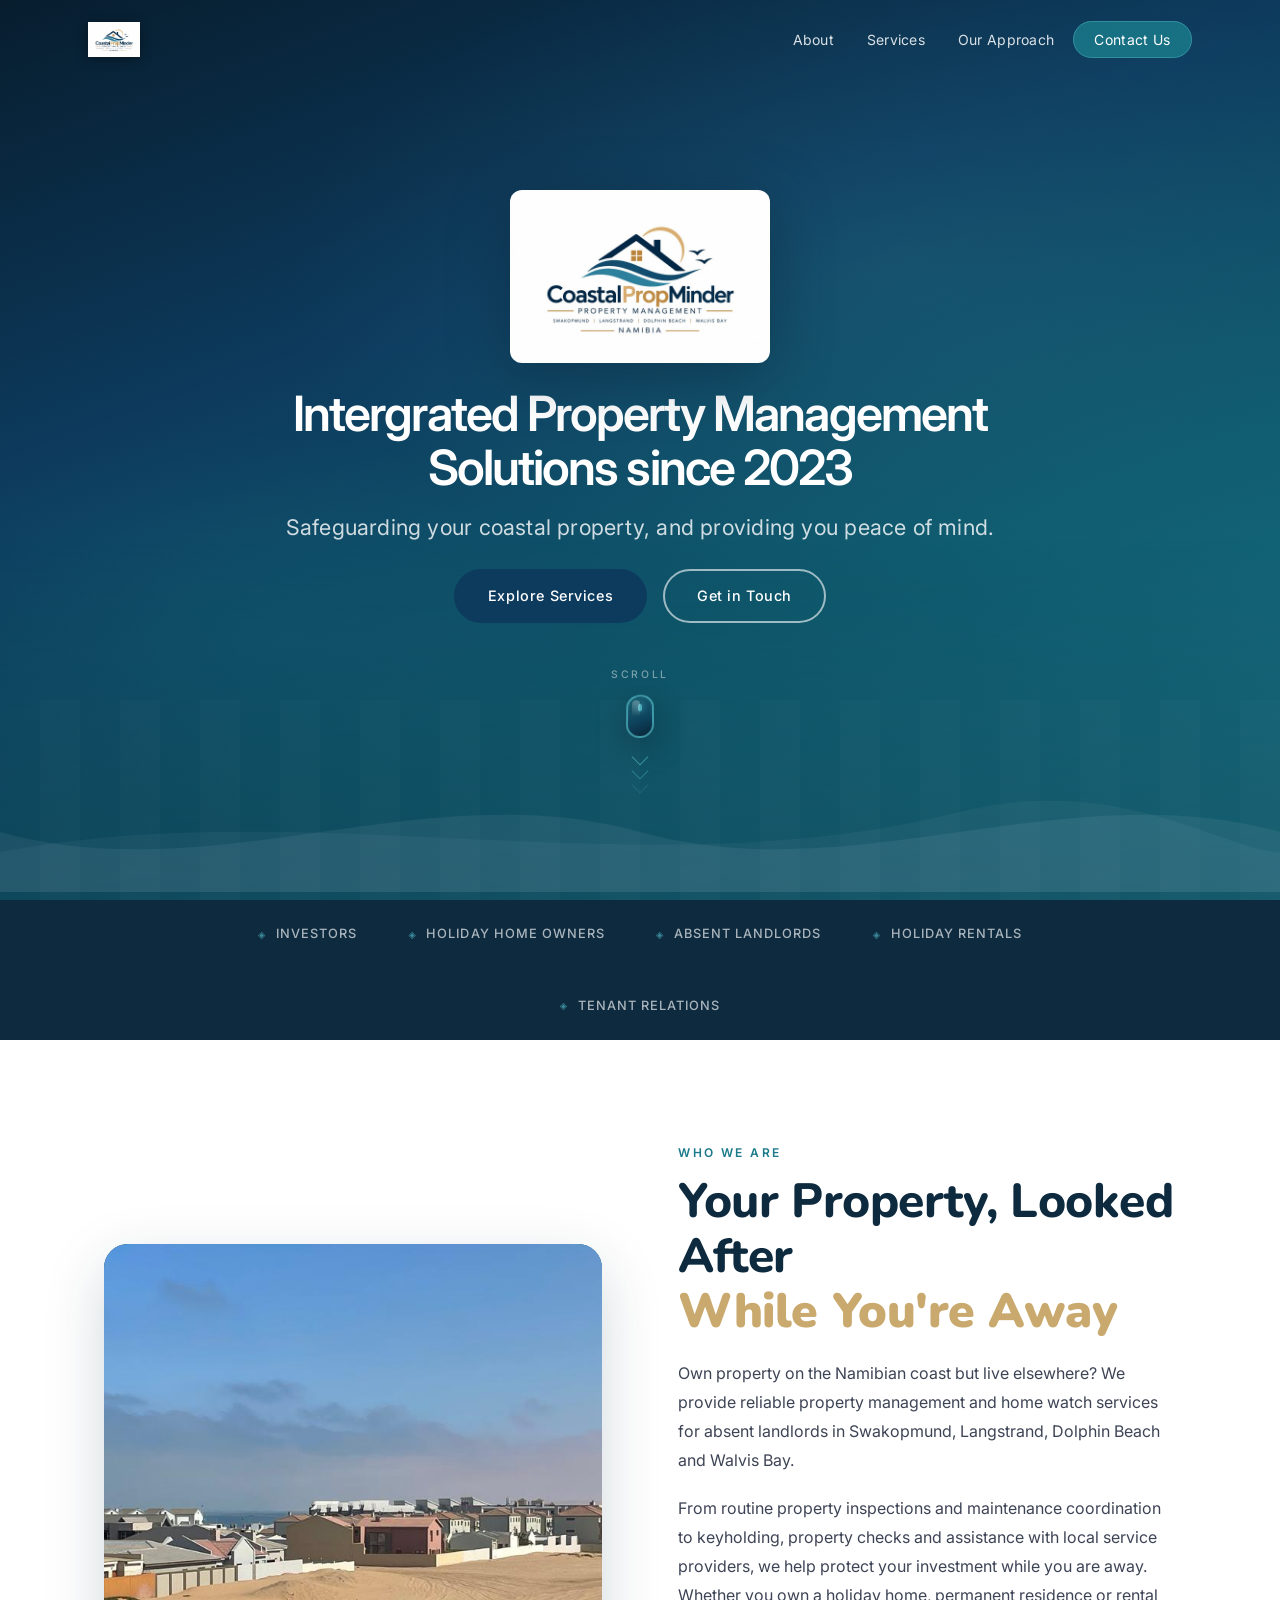
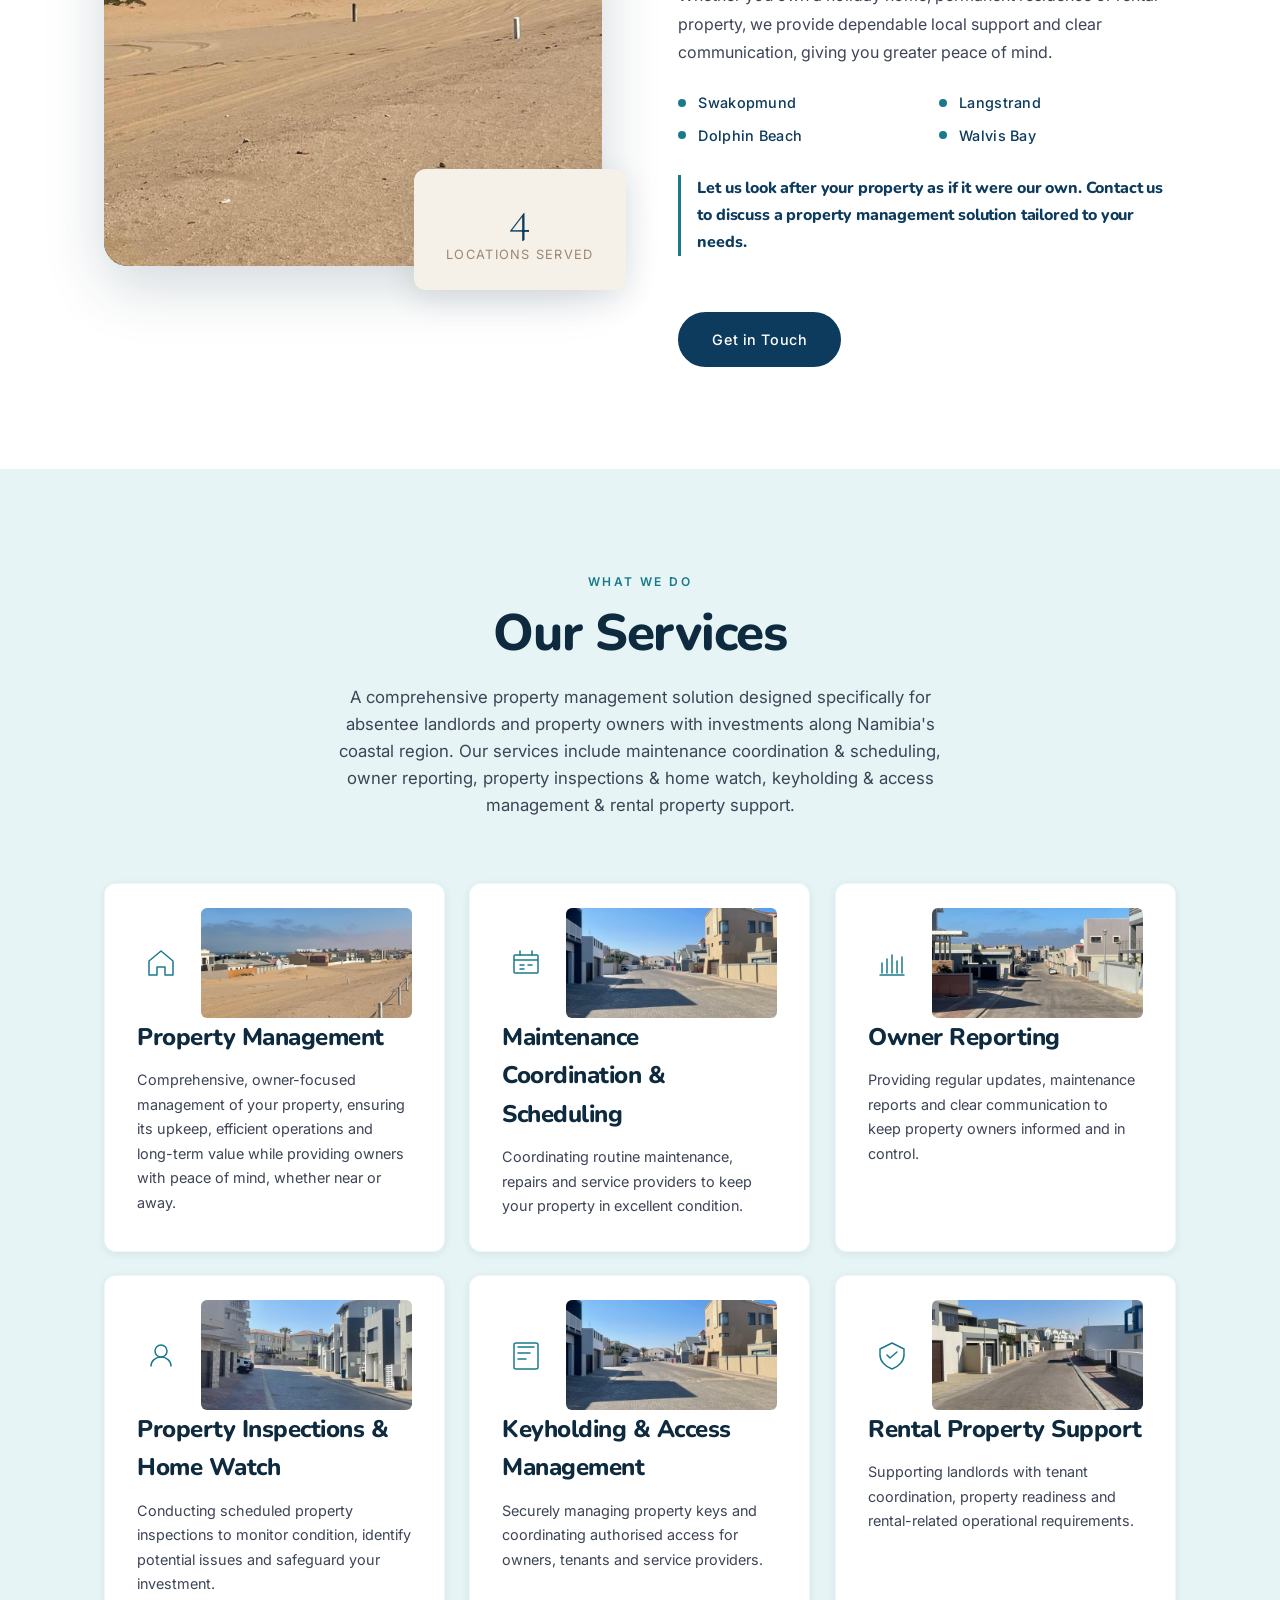
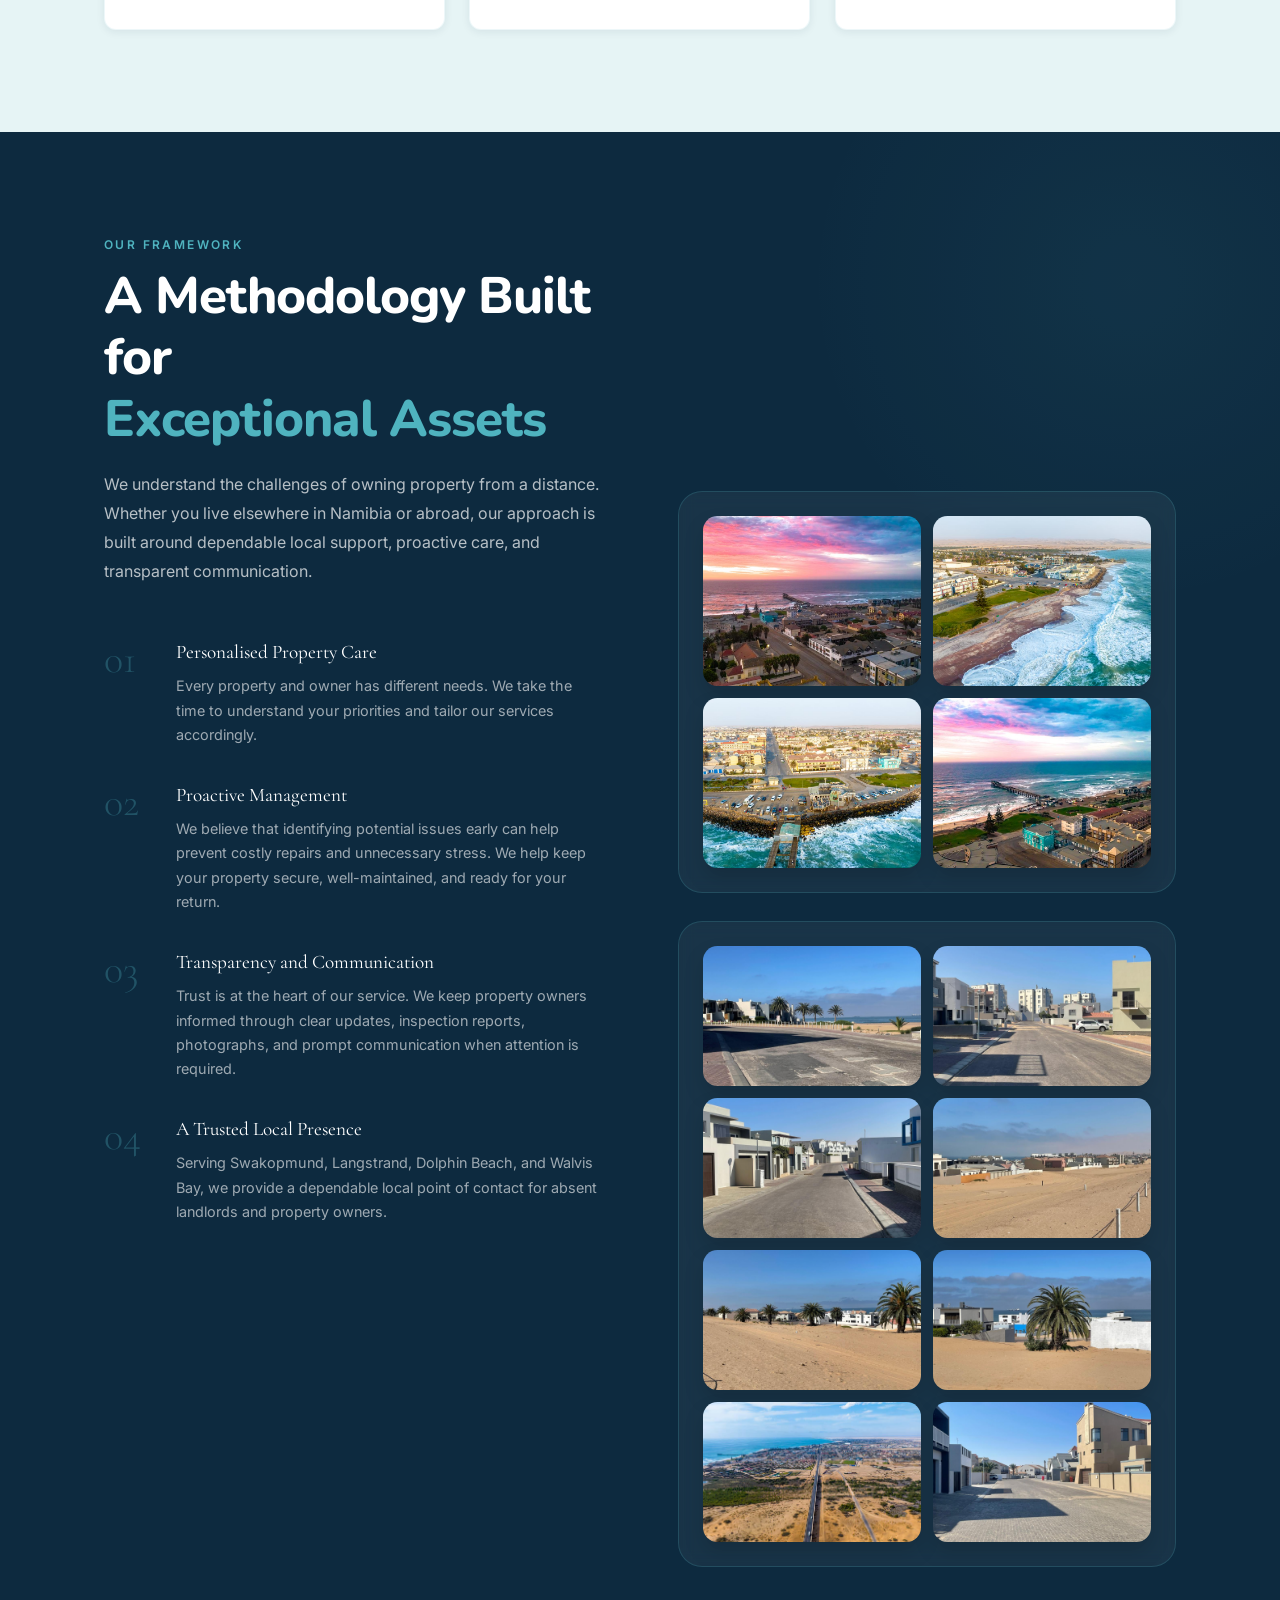
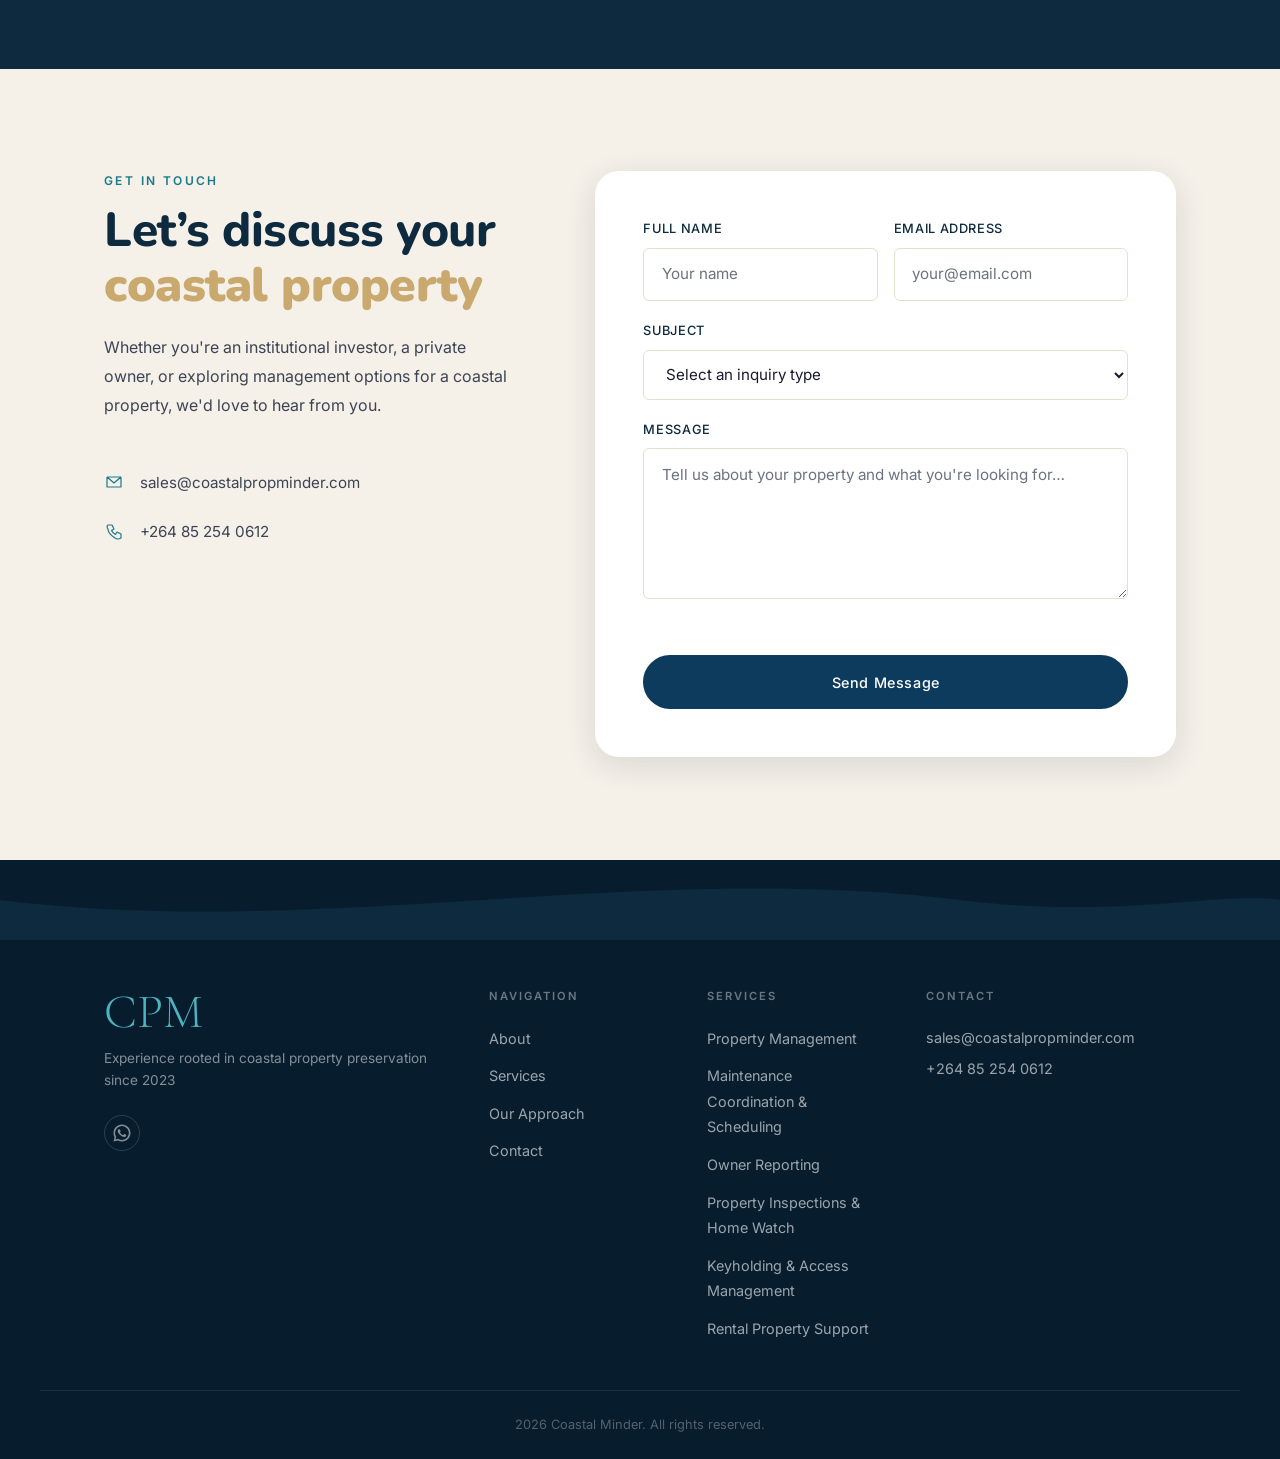
==== index coastal-minder.html @ 97ab702e "Refine homepage branding and layout Co-authored-by: Copilot <223556219+Copilot@users.noreply.github." ====
<!doctype html>
<html lang="en">
  <head>
    <meta charset="UTF-8" />
    <meta name="viewport" content="width=device-width, initial-scale=1.0" />
    <meta
      name="description"
      content="Integrated Property Solutions — Expertise Rooted in Asset Preservation. Professional property management and coastal estate services for Swakopmund, Langstrand, Dolphin Beach and Walvis Bay."
    />
    <title>Coastal Minder | Integrated Property Solutions</title>
    <link
      rel="icon"
      href="assets/coastalpropminder-logo.jpeg"
      type="image/jpeg"
    />
    <link rel="preconnect" href="https://fonts.googleapis.com" />
    <link rel="preconnect" href="https://fonts.gstatic.com" crossorigin />
    <link
      href="https://fonts.googleapis.com/css2?family=Cormorant+Garamond:ital,wght@0,300;0,400;0,600;1,300;1,400&family=Inter:wght@300;400;500;600&family=Nunito:wght@700;800;900&display=swap"
      rel="stylesheet"
    />
    <link rel="stylesheet" href="style.css" />
  </head>
  <body>
    <a class="skip-link" href="#main">Skip to content</a>
    <div class="scroll-progress" id="scrollProgress" aria-hidden="true"></div>
    <div class="depth-fog" id="depthFog" aria-hidden="true"></div>

    <header class="site-header" id="top">
      <nav class="nav-container" aria-label="Primary">
        <a href="#top" class="nav-logo">
          <img
            src="assets/coastalpropminder-logo.jpeg"
            alt="Coastal Minder"
            width="52"
            height="52"
          />
        </a>

        <button
          class="nav-toggle"
          type="button"
          aria-label="Open navigation menu"
          aria-expanded="false"
          aria-controls="navLinks"
        >
          <span></span><span></span><span></span>
        </button>

        <ul class="nav-links" id="navLinks" role="list">
          <li><a href="#about">About</a></li>
          <li><a href="#services">Services</a></li>
          <li><a href="#approach">Our Approach</a></li>
          <li><a href="#contact" class="nav-cta">Contact Us</a></li>
        </ul>
      </nav>
    </header>

    <main id="main">
      <section class="hero" id="hero">
        <div
          class="hero-depth-layer hero-depth-layer--far"
          aria-hidden="true"
        ></div>
        <div
          class="hero-depth-layer hero-depth-layer--mid"
          aria-hidden="true"
        ></div>
        <div class="hero-overlay"></div>
        <div class="hero-waves">
          <svg
            viewBox="0 0 1440 120"
            preserveAspectRatio="none"
            xmlns="http://www.w3.org/2000/svg"
            aria-hidden="true"
          >
            <path
              d="M0,60 C240,120 480,0 720,60 C960,120 1200,0 1440,60 L1440,120 L0,120 Z"
              fill="rgba(255,255,255,0.06)"
            />
            <path
              d="M0,80 C360,20 720,120 1080,40 C1260,0 1380,80 1440,80 L1440,120 L0,120 Z"
              fill="rgba(255,255,255,0.04)"
            />
          </svg>
        </div>
        <div class="hero-content">
          <div class="hero-logo" aria-label="Coastal Minder logo">
            <img
              src="assets/coastalpropminder-logo.jpeg"
              alt="Coastal Minder"
              width="220"
              height="220"
            />
          </div>
          <h1 class="hero-title">
            Intergrated Property Management Solutions since 2023
          </h1>
          <p class="hero-tagline">
            Safeguarding your coastal property, and providing you peace of mind.
          </p>
          <div class="hero-actions">
            <a href="#services" class="btn btn-primary">Explore Services</a>
            <a href="#contact" class="btn btn-outline">Get in Touch</a>
          </div>
          <div class="hero-scroll-hint" id="scrollHint">
            <span class="scroll-label">Scroll</span>
            <div class="scroll-mouse">
              <div class="scroll-mouse__body">
                <div class="scroll-mouse__wheel"></div>
                <div class="scroll-mouse__shine"></div>
              </div>
              <div class="scroll-mouse__shadow"></div>
            </div>
            <div class="scroll-chevrons" aria-hidden="true">
              <span></span>
              <span></span>
              <span></span>
            </div>
          </div>
        </div>
      </section>

      <section class="trust-bar" aria-label="Client focus">
        <div class="container">
          <ul class="trust-list">
            <li>
              <span class="trust-icon" aria-hidden="true">◈</span>
              <span>Investors</span>
            </li>
            <li>
              <span class="trust-icon" aria-hidden="true">◈</span>
              <span>Holiday Home Owners</span>
            </li>
            <li>
              <span class="trust-icon" aria-hidden="true">◈</span>
              <span>Absent Landlords</span>
            </li>
            <li>
              <span class="trust-icon" aria-hidden="true">◈</span>
              <span>Holiday Rentals</span>
            </li>
            <li>
              <span class="trust-icon" aria-hidden="true">◈</span>
              <span>Tenant Relations</span>
            </li>
          </ul>
        </div>
      </section>

      <section class="about section" id="about">
        <div class="parallax-orb parallax-orb--1" aria-hidden="true"></div>
        <div class="parallax-orb parallax-orb--2" aria-hidden="true"></div>
        <div class="container about-grid">
          <div class="about-visual">
            <div class="visual-card visual-card--main">
              <div class="visual-placeholder">
                <img
                  src="street%20view%20image.jpeg"
                  alt="Street view of a coastal property in Namibia"
                  class="about-logo-display"
                />
              </div>
            </div>
            <div class="visual-card visual-card--accent">
              <p class="stat-number">4</p>
              <p class="stat-label">Locations Served</p>
            </div>
          </div>
          <div class="about-text">
            <p class="section-eyebrow">Who We Are</p>
            <h2 class="section-title about-heading">
              <span class="about-heading__main"
                >Your Property, Looked After</span
              ><br />
              <span class="about-heading__accent">While You're Away</span>
            </h2>
            <p class="body-text">
              Own property on the Namibian coast but live elsewhere? We provide
              reliable property management and home watch services for absent
              landlords in Swakopmund, Langstrand, Dolphin Beach and Walvis Bay.
            </p>
            <p class="body-text">
              From routine property inspections and maintenance coordination to
              keyholding, property checks and assistance with local service
              providers, we help protect your investment while you are away.
              Whether you own a holiday home, permanent residence or rental
              property, we provide dependable local support and clear
              communication, giving you greater peace of mind.
            </p>
            <ul class="about-pillars">
              <li>
                <span class="pillar-dot" aria-hidden="true"></span>Swakopmund
              </li>
              <li>
                <span class="pillar-dot" aria-hidden="true"></span>Langstrand
              </li>
              <li>
                <span class="pillar-dot" aria-hidden="true"></span>Dolphin Beach
              </li>
              <li>
                <span class="pillar-dot" aria-hidden="true"></span>Walvis Bay
              </li>
            </ul>
            <p class="about-closing">
              Let us look after your property as if it were our own. Contact us
              to discuss a property management solution tailored to your needs.
            </p>
            <a href="#contact" class="btn btn-primary about-cta"
              >Get in Touch</a
            >
          </div>
        </div>
      </section>

      <section class="services section" id="services">
        <div class="parallax-orb parallax-orb--1" aria-hidden="true"></div>
        <div class="container">
          <div class="section-header">
            <p class="section-eyebrow">What We Do</p>
            <h2 class="section-title">Our Services</h2>
            <p class="section-intro">
              A comprehensive property management solution designed specifically
              for absentee landlords and property owners with investments along
              Namibia's coastal region. Our services include maintenance
              coordination &amp; scheduling, owner reporting, property
              inspections &amp; home watch, keyholding &amp; access management
              &amp; rental property support.
            </p>
          </div>
          <div class="services-grid">
            <article class="service-card service-card--has-image">
              <div class="service-card__visual-row">
                <div class="service-icon" aria-hidden="true">
                  <svg width="32" height="32" viewBox="0 0 32 32" fill="none">
                    <path
                      d="M4 28V14L16 4L28 14V28H20V20H12V28H4Z"
                      stroke="currentColor"
                      stroke-width="1.5"
                      stroke-linejoin="round"
                    />
                  </svg>
                </div>
                <img
                  src="street%20view%20image.jpeg"
                  alt="Street view of coastal homes"
                />
              </div>
              <h3>Property Management</h3>
              <p>
                Comprehensive, owner-focused management of your property,
                ensuring its upkeep, efficient operations and long-term value
                while providing owners with peace of mind, whether near or away.
              </p>
            </article>

            <article class="service-card service-card--has-image">
              <div class="service-card__visual-row">
                <div class="service-icon" aria-hidden="true">
                  <svg width="32" height="32" viewBox="0 0 32 32" fill="none">
                    <rect
                      x="4"
                      y="8"
                      width="24"
                      height="18"
                      rx="1"
                      stroke="currentColor"
                      stroke-width="1.5"
                    />
                    <path
                      d="M4 13H28"
                      stroke="currentColor"
                      stroke-width="1.5"
                    />
                    <path
                      d="M10 4V8M22 4V8"
                      stroke="currentColor"
                      stroke-width="1.5"
                      stroke-linecap="round"
                    />
                    <path
                      d="M10 18H14M18 18H22M10 22H14"
                      stroke="currentColor"
                      stroke-width="1.5"
                      stroke-linecap="round"
                    />
                  </svg>
                </div>
                <img
                  src="view%206.jpeg"
                  alt="Residential street near the coast"
                />
              </div>
              <h3>Maintenance Coordination &amp; Scheduling</h3>
              <p>
                Coordinating routine maintenance, repairs and service providers
                to keep your property in excellent condition.
              </p>
            </article>

            <article class="service-card service-card--has-image">
              <div class="service-card__visual-row">
                <div class="service-icon" aria-hidden="true">
                  <svg width="32" height="32" viewBox="0 0 32 32" fill="none">
                    <path
                      d="M6 26L6 16M11 26L11 12M16 26L16 8M21 26L21 14M26 26L26 10"
                      stroke="currentColor"
                      stroke-width="1.5"
                      stroke-linecap="round"
                    />
                    <path
                      d="M4 28H28"
                      stroke="currentColor"
                      stroke-width="1.5"
                      stroke-linecap="round"
                    />
                  </svg>
                </div>
                <img src="image-1.jpeg" alt="Coastal property photo 1" />
              </div>
              <h3>Owner Reporting</h3>
              <p>
                Providing regular updates, maintenance reports and clear
                communication to keep property owners informed and in control.
              </p>
            </article>

            <article class="service-card service-card--has-image">
              <div class="service-card__visual-row">
                <div class="service-icon" aria-hidden="true">
                  <svg width="32" height="32" viewBox="0 0 32 32" fill="none">
                    <circle
                      cx="16"
                      cy="12"
                      r="6"
                      stroke="currentColor"
                      stroke-width="1.5"
                    />
                    <path
                      d="M6 27C6 22 10.5 18 16 18C21.5 18 26 22 26 27"
                      stroke="currentColor"
                      stroke-width="1.5"
                      stroke-linecap="round"
                    />
                  </svg>
                </div>
                <img src="image-3.jpeg" alt="Coastal property photo 3" />
              </div>
              <h3>Property Inspections &amp; Home Watch</h3>
              <p>
                Conducting scheduled property inspections to monitor condition,
                identify potential issues and safeguard your investment.
              </p>
            </article>

            <article class="service-card service-card--has-image">
              <div class="service-card__visual-row">
                <div class="service-icon" aria-hidden="true">
                  <svg width="32" height="32" viewBox="0 0 32 32" fill="none">
                    <path
                      d="M8 8H24M8 14H20M8 20H16"
                      stroke="currentColor"
                      stroke-width="1.5"
                      stroke-linecap="round"
                    />
                    <rect
                      x="4"
                      y="4"
                      width="24"
                      height="26"
                      rx="2"
                      stroke="currentColor"
                      stroke-width="1.5"
                    />
                  </svg>
                </div>
                <img
                  src="view%206.jpeg"
                  alt="Residential street near the coast"
                />
              </div>
              <h3>Keyholding &amp; Access Management</h3>
              <p>
                Securely managing property keys and coordinating authorised
                access for owners, tenants and service providers.
              </p>
            </article>

            <article class="service-card service-card--has-image">
              <div class="service-card__visual-row">
                <div class="service-icon" aria-hidden="true">
                  <svg width="32" height="32" viewBox="0 0 32 32" fill="none">
                    <path
                      d="M16 4L4 10V16C4 22 9 27.5 16 30C23 27.5 28 22 28 16V10L16 4Z"
                      stroke="currentColor"
                      stroke-width="1.5"
                      stroke-linejoin="round"
                    />
                    <path
                      d="M11 16L14 19L21 13"
                      stroke="currentColor"
                      stroke-width="1.5"
                      stroke-linecap="round"
                      stroke-linejoin="round"
                    />
                  </svg>
                </div>
                <img src="image-7.jpeg" alt="Coastal property photo 7" />
              </div>
              <h3>Rental Property Support</h3>
              <p>
                Supporting landlords with tenant coordination, property
                readiness and rental-related operational requirements.
              </p>
            </article>
          </div>
        </div>
      </section>

      <section class="approach section" id="approach">
        <div class="parallax-orb parallax-orb--1" aria-hidden="true"></div>
        <div class="container approach-grid">
          <div class="approach-text">
            <p class="section-eyebrow">Our Framework</p>
            <h2 class="section-title">
              A Methodology Built for<br /><em>Exceptional Assets</em>
            </h2>
            <p class="body-text">
              We understand the challenges of owning property from a distance.
              Whether you live elsewhere in Namibia or abroad, our approach is
              built around dependable local support, proactive care, and
              transparent communication.
            </p>
            <div class="steps">
              <div class="step">
                <div class="step-number">01</div>
                <div class="step-content">
                  <h3>Personalised Property Care</h3>
                  <p>
                    Every property and owner has different needs. We take the
                    time to understand your priorities and tailor our services
                    accordingly.
                  </p>
                </div>
              </div>
              <div class="step">
                <div class="step-number">02</div>
                <div class="step-content">
                  <h3>Proactive Management</h3>
                  <p>
                    We believe that identifying potential issues early can help
                    prevent costly repairs and unnecessary stress. We help keep
                    your property secure, well-maintained, and ready for your
                    return.
                  </p>
                </div>
              </div>
              <div class="step">
                <div class="step-number">03</div>
                <div class="step-content">
                  <h3>Transparency and Communication</h3>
                  <p>
                    Trust is at the heart of our service. We keep property
                    owners informed through clear updates, inspection reports,
                    photographs, and prompt communication when attention is
                    required.
                  </p>
                </div>
              </div>
              <div class="step">
                <div class="step-number">04</div>
                <div class="step-content">
                  <h3>A Trusted Local Presence</h3>
                  <p>
                    Serving Swakopmund, Langstrand, Dolphin Beach, and Walvis
                    Bay, we provide a dependable local point of contact for
                    absent landlords and property owners.
                  </p>
                </div>
              </div>
            </div>
          </div>
          <div class="approach-visual">
            <div class="approach-card">
              <div class="approach-gallery">
                <img
                  src="image%20view%201.jpeg"
                  alt="Coastal property view 1"
                />
                <img src="view%202.jpeg" alt="Coastal property view 2" />
                <img src="view%203.jpeg" alt="Coastal property view 3" />
                <img
                  src="image%20view%204.jpeg"
                  alt="Coastal property view 4"
                />
              </div>
            </div>
            <div class="approach-card approach-card--additional">
              <div class="approach-gallery approach-gallery--additional">
                <img src="image-5.jpeg" alt="Coastal property photo 5" />
                <img src="image-6.jpeg" alt="Coastal property photo 6" />
                <img src="image-7.jpeg" alt="Coastal property photo 7" />
                <img
                  src="street%20view%20image.jpeg"
                  alt="Street view of coastal homes"
                />
                <img
                  src="back%20view%20housing.jpeg"
                  alt="Back view of coastal housing"
                />
                <img
                  src="back%20view%20plant%20and%20housing.jpeg"
                  alt="Back view of coastal housing and plants"
                />
                <img src="view%205.jpeg" alt="Coastal property view 5" />
                <img src="view%206.jpeg" alt="Coastal property view 6" />
              </div>
            </div>
          </div>
        </div>
      </section>

      <section class="contact section" id="contact">
        <div class="container contact-grid">
          <div class="contact-info">
            <p class="section-eyebrow">Get In Touch</p>
            <h2 class="section-title about-heading">
              <span class="about-heading__main">Let’s discuss your</span><br />
              <span class="about-heading__accent">coastal property</span>
            </h2>
            <p class="body-text">
              Whether you're an institutional investor, a private owner, or
              exploring management options for a coastal property, we'd love to
              hear from you.
            </p>
            <ul class="contact-details">
              <li>
                <span class="contact-icon" aria-hidden="true">
                  <svg width="20" height="20" viewBox="0 0 20 20" fill="none">
                    <path
                      d="M3 5H17M3 5L10 11L17 5M3 5V15H17V5"
                      stroke="currentColor"
                      stroke-width="1.2"
                      stroke-linejoin="round"
                    />
                  </svg>
                </span>
                <a href="mailto:sales@coastalpropminder.com"
                  >sales@coastalpropminder.com</a
                >
              </li>
              <li>
                <span class="contact-icon" aria-hidden="true">
                  <svg width="20" height="20" viewBox="0 0 20 20" fill="none">
                    <path
                      d="M4 4H8L10 8L7.5 9.5C8.5 11.5 9.5 12.5 11.5 13.5L13 11L17 13V17C17 17 14 19 11 17C8 15 4 11 4 8C2 5 4 4 4 4Z"
                      stroke="currentColor"
                      stroke-width="1.2"
                      stroke-linejoin="round"
                    />
                  </svg>
                </span>
                <a href="tel:+264852540612">+264 85 254 0612</a>
              </li>
            </ul>
          </div>
          <form class="contact-form" id="contactForm" novalidate>
            <div class="form-row">
              <div class="form-group">
                <label for="name">Full Name</label>
                <input
                  type="text"
                  id="name"
                  name="name"
                  placeholder="Your name"
                  autocomplete="name"
                  required
                />
              </div>
              <div class="form-group">
                <label for="email">Email Address</label>
                <input
                  type="email"
                  id="email"
                  name="email"
                  placeholder="your@email.com"
                  autocomplete="email"
                  required
                />
              </div>
            </div>
            <div class="form-group">
              <label for="subject">Subject</label>
              <select id="subject" name="subject" required>
                <option value="" disabled selected>
                  Select an inquiry type
                </option>
                <option>Property Management</option>
                <option>Maintenance Coordination &amp; Scheduling</option>
                <option>Owner Reporting</option>
                <option>Property Inspections &amp; Home Watch</option>
                <option>Keyholding &amp; Access Management</option>
                <option>Rental Property Support</option>
                <option>General Inquiry</option>
              </select>
            </div>
            <div class="form-group">
              <label for="message">Message</label>
              <textarea
                id="message"
                name="message"
                rows="5"
                placeholder="Tell us about your property and what you're looking for…"
                required
              ></textarea>
            </div>
            <p
              class="form-status"
              id="formStatus"
              role="status"
              aria-live="polite"
            ></p>
            <button type="submit" class="btn btn-primary btn-full">
              Send Message
            </button>
          </form>
        </div>
      </section>
    </main>

    <footer class="site-footer">
      <div class="footer-wave">
        <svg
          viewBox="0 0 1440 80"
          preserveAspectRatio="none"
          xmlns="http://www.w3.org/2000/svg"
          aria-hidden="true"
        >
          <path
            d="M0,40 C360,80 720,0 1080,40 C1260,60 1380,30 1440,40 L1440,80 L0,80 Z"
            fill="#0d2a3f"
          />
        </svg>
      </div>
      <div class="footer-inner">
        <div class="container footer-grid">
          <div class="footer-brand">
            <p class="footer-logo">CPM</p>
            <p class="footer-tagline">
              Experience rooted in coastal property preservation since 2023
            </p>
            <div class="footer-socials">
              <a
                href="https://wa.me/264852540612"
                aria-label="WhatsApp"
                target="_blank"
                rel="noopener noreferrer"
              >
                <svg
                  width="20"
                  height="20"
                  viewBox="0 0 20 20"
                  fill="currentColor"
                >
                  <path
                    d="M10 1.5C5.306 1.5 1.5 5.306 1.5 10c0 1.5.392 2.91 1.08 4.13L1.5 18.5l4.52-1.06A8.46 8.46 0 0 0 10 18.5c4.694 0 8.5-3.806 8.5-8.5S14.694 1.5 10 1.5Zm0 15.4a6.87 6.87 0 0 1-3.51-.965l-.25-.15-2.68.63.65-2.61-.165-.27A6.9 6.9 0 1 1 10 16.9Zm3.77-5.17c-.207-.104-1.224-.604-1.413-.673-.19-.069-.327-.104-.465.104-.138.207-.534.673-.655.81-.12.138-.24.155-.447.052-.207-.104-.874-.322-1.664-1.027-.615-.549-1.03-1.227-1.15-1.434-.12-.207-.013-.319.09-.422.093-.093.207-.241.31-.362.104-.12.138-.207.207-.345.069-.138.035-.259-.017-.362-.052-.104-.465-1.12-.637-1.534-.168-.403-.338-.348-.465-.355l-.396-.007a.76.76 0 0 0-.552.259c-.19.207-.724.708-.724 1.726s.741 2.003.845 2.141c.103.138 1.458 2.227 3.534 3.123.494.213.879.34 1.18.435.496.158.948.136 1.304.082.398-.06 1.224-.5 1.397-.983.172-.483.172-.897.12-.983-.051-.086-.189-.138-.396-.241Z"
                  />
                </svg>
              </a>
            </div>
          </div>
          <nav class="footer-nav" aria-label="Footer">
            <h2>Navigation</h2>
            <ul>
              <li><a href="#about">About</a></li>
              <li><a href="#services">Services</a></li>
              <li><a href="#approach">Our Approach</a></li>
              <li><a href="#contact">Contact</a></li>
            </ul>
          </nav>
          <nav class="footer-nav" aria-label="Services">
            <h2>Services</h2>
            <ul>
              <li><a href="#services">Property Management</a></li>
              <li>
                <a href="#services"
                  >Maintenance Coordination &amp; Scheduling</a
                >
              </li>
              <li><a href="#services">Owner Reporting</a></li>
              <li>
                <a href="#services">Property Inspections &amp; Home Watch</a>
              </li>
              <li>
                <a href="#services">Keyholding &amp; Access Management</a>
              </li>
              <li><a href="#services">Rental Property Support</a></li>
            </ul>
          </nav>
          <div class="footer-contact">
            <h2>Contact</h2>
            <p>
              <a href="mailto:sales@coastalpropminder.com"
                >sales@coastalpropminder.com</a
              >
            </p>
            <p><a href="tel:+264852540612">+264 85 254 0612</a></p>
          </div>
        </div>
        <div class="footer-bottom">
          <p>2026 Coastal Minder. All rights reserved.</p>
        </div>
      </div>
    </footer>

    <script src="main.js"></script>
  </body>
</html>
---- style.css ----
/* ═══════════════════════════════════════════════════════════════
   COASTAL MINDER — INTEGRATED PROPERTY SOLUTIONS THEME
   ═══════════════════════════════════════════════════════════════ */

/* ── TOKENS ── */
:root {
  --ocean-deep: #0d2a3f;
  --ocean-mid: #0d3b5e;
  --ocean-bright: #1a7a8a;
  --ocean-light: #4fb3bf;
  --seafoam: #e6f4f5;
  --sand: #f5f0e8;
  --sand-dark: #e8dece;
  --driftwood: #9c8670;
  --white: #ffffff;
  --ink: #1a1a2e;
  --ink-soft: #3d4455;
  --text-muted: #6b7280;

  --font-serif: "Cormorant Garamond", Georgia, serif;
  --font-sans: "Inter", system-ui, sans-serif;

  --radius-sm: 6px;
  --radius-md: 12px;
  --radius-lg: 24px;
  --radius-xl: 40px;

  --shadow-sm: 0 2px 8px rgba(13, 42, 63, 0.08);
  --shadow-md: 0 8px 32px rgba(13, 42, 63, 0.12);
  --shadow-lg: 0 20px 60px rgba(13, 42, 63, 0.18);

  --transition: 0.3s cubic-bezier(0.4, 0, 0.2, 1);
  --max-w: 1200px;
}

/* ── RESET & BASE ── */
*,
*::before,
*::after {
  box-sizing: border-box;
  margin: 0;
  padding: 0;
}

html {
  scroll-behavior: smooth;
  font-size: 16px;
}

.skip-link {
  position: absolute;
  left: 1rem;
  top: -4rem;
  z-index: 300;
  padding: 0.75rem 1.1rem;
  background: var(--ocean-mid);
  color: var(--white);
  border-radius: var(--radius-sm);
  font-size: 0.85rem;
  font-weight: 500;
}

.skip-link:focus {
  top: 1rem;
}

:focus-visible {
  outline: 2px solid var(--ocean-light);
  outline-offset: 3px;
}

body {
  font-family: var(--font-sans);
  color: var(--ink);
  background: var(--white);
  line-height: 1.6;
  overflow-x: hidden;
}

img {
  display: block;
  max-width: 100%;
}
a {
  text-decoration: none;
  color: inherit;
}
ul {
  list-style: none;
}
button {
  font: inherit;
  cursor: pointer;
  border: none;
  background: none;
}
input,
select,
textarea {
  font: inherit;
}

/* ── CONTAINER ── */
.container {
  width: 100%;
  max-width: var(--max-w);
  margin: 0 auto;
  padding: 0 clamp(1.5rem, 5vw, 4rem);
}

.section {
  padding: clamp(4rem, 8vw, 8rem) 0;
}

/* ── TYPOGRAPHY ── */
.section-eyebrow {
  font-family: var(--font-sans);
  font-size: 0.75rem;
  font-weight: 600;
  letter-spacing: 0.2em;
  text-transform: uppercase;
  color: var(--ocean-bright);
  margin-bottom: 0.75rem;
}

.section-title {
  font-family: var(--font-serif);
  font-size: clamp(2rem, 4vw, 3.25rem);
  font-weight: 300;
  line-height: 1.2;
  color: var(--ocean-deep);
  margin-bottom: 1.25rem;
}

.section-title em {
  font-style: italic;
  color: var(--ocean-bright);
}

.section-intro {
  font-size: 1.05rem;
  color: var(--ink-soft);
  max-width: 56ch;
  margin: 0 auto;
}

.body-text {
  font-size: 1rem;
  color: var(--ink-soft);
  line-height: 1.8;
  margin-bottom: 1.25rem;
}

/* ── BUTTONS ── */
.btn {
  display: inline-flex;
  align-items: center;
  gap: 0.5rem;
  padding: 0.85rem 2rem;
  border-radius: var(--radius-xl);
  font-size: 0.9rem;
  font-weight: 500;
  letter-spacing: 0.04em;
  transition: var(--transition);
  white-space: nowrap;
}

.btn-primary {
  background: var(--ocean-mid);
  color: var(--white);
  border: 2px solid var(--ocean-mid);
}

.btn-primary:hover {
  background: var(--ocean-bright);
  border-color: var(--ocean-bright);
  transform: translateY(-2px);
  box-shadow: 0 8px 24px rgba(26, 122, 138, 0.35);
}

.btn-outline {
  background: transparent;
  color: var(--white);
  border: 2px solid rgba(255, 255, 255, 0.6);
}

.btn-outline:hover {
  background: rgba(255, 255, 255, 0.1);
  border-color: var(--white);
  transform: translateY(-2px);
}

.btn-full {
  width: 100%;
  justify-content: center;
}

/* Light ghost — for use on dark ocean backgrounds */
.btn-ghost-light {
  background: transparent;
  color: var(--white);
  border: 2px solid rgba(79, 179, 191, 0.55);
  backdrop-filter: blur(4px);
}

.btn-ghost-light:hover {
  background: rgba(79, 179, 191, 0.15);
  border-color: var(--ocean-light);
  color: var(--ocean-light);
  transform: translateY(-2px);
  box-shadow: 0 8px 24px rgba(79, 179, 191, 0.2);
}

/* ══════════════════════════════════════════════════════════════
   HEADER — fixed, logo + tabs only, fully responsive
══════════════════════════════════════════════════════════════ */
.site-header {
  position: fixed;
  top: 0;
  left: 0;
  right: 0;
  z-index: 100;
  padding: 0.85rem 0;
  transition:
    background var(--transition),
    padding var(--transition),
    box-shadow var(--transition);
}

.site-header.scrolled {
  background: rgba(13, 42, 63, 0.97);
  backdrop-filter: blur(12px);
  padding: 0.65rem 0;
  box-shadow: 0 4px 20px rgba(0, 0, 0, 0.25);
}

/* ── Nav layout: logo left, links right ── */
.nav-container {
  max-width: var(--max-w);
  margin: 0 auto;
  padding: 0 clamp(1rem, 4vw, 3rem);
  display: flex;
  align-items: center;
  justify-content: space-between;
  gap: 1rem;
}

/* ── Logo ── */
.nav-logo {
  display: flex;
  align-items: center;
  flex-shrink: 0;
  filter: drop-shadow(0 2px 6px rgba(0, 0, 0, 0.35));
  transition:
    filter var(--transition),
    transform var(--transition);
}

.nav-logo:hover {
  filter: drop-shadow(0 4px 12px rgba(79, 179, 191, 0.5));
  transform: scale(1.04);
}

.nav-logo img {
  width: 52px;
  height: 52px;
  object-fit: contain;
  display: block;
}

/* ── Desktop nav links ── */
.nav-links {
  display: flex;
  align-items: center;
  gap: 0.25rem;
  list-style: none;
}

.nav-links li a {
  color: rgba(255, 255, 255, 0.85);
  font-size: 0.875rem;
  font-weight: 400;
  padding: 0.5rem 0.9rem;
  border-radius: var(--radius-sm);
  transition:
    color var(--transition),
    background var(--transition);
  letter-spacing: 0.02em;
  white-space: nowrap;
}

.nav-links li a:hover,
.nav-links li a.is-active {
  color: var(--white);
  background: rgba(255, 255, 255, 0.1);
}

.nav-cta {
  background: rgba(26, 122, 138, 0.85) !important;
  color: var(--white) !important;
  border-radius: var(--radius-xl) !important;
  padding: 0.55rem 1.3rem !important;
  border: 1px solid rgba(79, 179, 191, 0.45) !important;
}

.nav-cta:hover {
  background: var(--ocean-bright) !important;
  border-color: var(--ocean-bright) !important;
}

/* ── Hamburger — hidden on desktop ── */
.nav-toggle {
  display: none;
  flex-direction: column;
  justify-content: center;
  gap: 5px;
  padding: 0.5rem;
  cursor: pointer;
  background: none;
  border: none;
  z-index: 110;
}

.nav-toggle span {
  display: block;
  width: 24px;
  height: 2px;
  background: var(--white);
  border-radius: 2px;
  transition:
    transform 0.3s ease,
    opacity 0.3s ease;
}

/* Hamburger → X animation */
.nav-toggle[aria-expanded="true"] span:nth-child(1) {
  transform: translateY(7px) rotate(45deg);
}
.nav-toggle[aria-expanded="true"] span:nth-child(2) {
  opacity: 0;
}
.nav-toggle[aria-expanded="true"] span:nth-child(3) {
  transform: translateY(-7px) rotate(-45deg);
}

/* ══════════════════════════════════════════════════════════════
   HERO
══════════════════════════════════════════════════════════════ */
.hero {
  position: relative;
  min-height: 100svh;
  display: flex;
  align-items: center;
  justify-content: center;
  padding-top: clamp(5rem, 9vh, 7rem);
  background: linear-gradient(
    160deg,
    #071d2e 0%,
    #0d3b5e 35%,
    #0f5a6e 65%,
    #1a7a8a 100%
  );
  overflow: hidden;
}

.hero::before {
  content: "";
  position: absolute;
  inset: 0;
  background:
    radial-gradient(
      ellipse 80% 60% at 70% 30%,
      rgba(79, 179, 191, 0.12) 0%,
      transparent 60%
    ),
    radial-gradient(
      ellipse 50% 40% at 20% 70%,
      rgba(26, 122, 138, 0.15) 0%,
      transparent 55%
    );
}

/* Animated wave texture */
.hero::after {
  content: "";
  position: absolute;
  bottom: 0;
  left: -50%;
  width: 200%;
  height: 200px;
  background: repeating-linear-gradient(
    90deg,
    transparent,
    transparent 40px,
    rgba(255, 255, 255, 0.015) 40px,
    rgba(255, 255, 255, 0.015) 80px
  );
  animation: drift 18s linear infinite;
  pointer-events: none;
}

@keyframes drift {
  from {
    transform: translateX(0);
  }
  to {
    transform: translateX(80px);
  }
}

.hero-overlay {
  position: absolute;
  inset: 0;
  background: linear-gradient(
    to bottom,
    transparent 60%,
    rgba(13, 42, 63, 0.4) 100%
  );
  pointer-events: none;
}

.hero-waves {
  position: absolute;
  bottom: 0;
  left: 0;
  right: 0;
  pointer-events: none;
}

.hero-waves svg {
  width: 100%;
  height: 120px;
}

.hero-content {
  position: relative;
  z-index: 2;
  text-align: center;
  padding: 0 clamp(1.5rem, 5vw, 4rem);
  max-width: 860px;
  display: flex;
  flex-direction: column;
  align-items: center;
  animation: heroFadeIn 1.2s ease both;
}

.hero-logo {
  display: flex;
  justify-content: center;
  align-items: center;
  width: min(48vw, 260px);
  max-width: 260px;
  margin: 0 auto 1.5rem;
  filter: drop-shadow(0 12px 30px rgba(7, 29, 46, 0.4));
}

.hero-logo img {
  display: block;
  width: 100%;
  height: auto;
  object-fit: contain;
  border-radius: var(--radius-md);
}

@keyframes heroFadeIn {
  from {
    opacity: 0;
    transform: translateY(32px);
  }
  to {
    opacity: 1;
    transform: translateY(0);
  }
}

.hero-eyebrow {
  font-size: 0.75rem;
  font-weight: 600;
  letter-spacing: 0.25em;
  text-transform: uppercase;
  color: var(--ocean-light);
  margin-bottom: 1.5rem;
}

.hero-title {
  font-family: var(--font-sans);
  font-size: clamp(1.85rem, 3.8vw, 3.1rem);
  font-weight: 600;
  line-height: 1.1;
  letter-spacing: -0.04em;
  color: var(--white);
  margin-bottom: 1rem;
}

.hero-title em {
  font-style: normal;
  color: var(--ocean-light);
}

.hero-tagline {
  font-family: var(--font-sans);
  font-size: clamp(1rem, 2vw, 1.35rem);
  font-weight: 400;
  color: rgba(255, 255, 255, 0.8);
  margin-bottom: 1.5rem;
  letter-spacing: 0.01em;
}

.hero-sub {
  display: none;
}

.hero-actions {
  display: flex;
  gap: 1rem;
  justify-content: center;
  flex-wrap: wrap;
}

/* ══════════════════════════════════════════════════════════════
   3D SCROLL INDICATOR
══════════════════════════════════════════════════════════════ */
.hero-scroll-hint {
  display: flex;
  flex-direction: column;
  align-items: center;
  gap: 0.6rem;
  margin-top: 2.75rem;
  z-index: 2;
  perspective: 400px;
  /* Fades out as user scrolls — driven by JS */
  transition:
    opacity 0.4s ease,
    transform 0.4s ease;
}

.scroll-label {
  font-size: 0.65rem;
  font-weight: 500;
  letter-spacing: 0.25em;
  text-transform: uppercase;
  color: rgba(255, 255, 255, 0.45);
  animation: scrollLabelPulse 2.4s ease-in-out infinite;
}

@keyframes scrollLabelPulse {
  0%,
  100% {
    opacity: 0.45;
    transform: translateY(0);
  }
  50% {
    opacity: 0.9;
    transform: translateY(-3px);
  }
}

/* ── Mouse capsule wrapper — tilted in 3D ── */
.scroll-mouse {
  position: relative;
  transform: rotateX(18deg) rotateY(-6deg);
  transform-style: preserve-3d;
  animation: mouseFloat 3s ease-in-out infinite;
  filter: drop-shadow(0 8px 16px rgba(0, 0, 0, 0.45));
}

@keyframes mouseFloat {
  0% {
    transform: rotateX(18deg) rotateY(-6deg) translateY(0px);
  }
  50% {
    transform: rotateX(14deg) rotateY(4deg) translateY(-6px);
  }
  100% {
    transform: rotateX(18deg) rotateY(-6deg) translateY(0px);
  }
}

/* ── Mouse body — the capsule ── */
.scroll-mouse__body {
  position: relative;
  width: 28px;
  height: 46px;
  border-radius: 14px;
  border: 2px solid rgba(79, 179, 191, 0.75);
  background: linear-gradient(
    160deg,
    rgba(79, 179, 191, 0.18) 0%,
    rgba(13, 59, 94, 0.55) 60%,
    rgba(7, 29, 46, 0.8) 100%
  );
  backdrop-filter: blur(6px);
  overflow: hidden;
  transform-style: preserve-3d;
}

/* ── Scroll wheel dot inside the mouse ── */
.scroll-mouse__wheel {
  position: absolute;
  top: 8px;
  left: 50%;
  transform: translateX(-50%);
  width: 4px;
  height: 8px;
  border-radius: 2px;
  background: rgba(79, 179, 191, 0.95);
  box-shadow: 0 0 6px rgba(79, 179, 191, 0.8);
  animation: wheelScroll 2s ease-in-out infinite;
}

@keyframes wheelScroll {
  0% {
    opacity: 1;
    top: 8px;
    height: 8px;
  }
  40% {
    opacity: 0.6;
    top: 22px;
    height: 6px;
  }
  60% {
    opacity: 0;
    top: 30px;
    height: 4px;
  }
  61% {
    opacity: 0;
    top: 8px;
    height: 8px;
  }
  100% {
    opacity: 1;
    top: 8px;
    height: 8px;
  }
}

/* ── Glass shine on the capsule face ── */
.scroll-mouse__shine {
  position: absolute;
  top: 4px;
  left: 4px;
  width: 8px;
  height: 18px;
  border-radius: 4px;
  background: linear-gradient(
    to bottom,
    rgba(255, 255, 255, 0.28),
    transparent
  );
  pointer-events: none;
}

/* ── Ground shadow — gives the 3D lift effect ── */
.scroll-mouse__shadow {
  position: absolute;
  bottom: -10px;
  left: 50%;
  transform: translateX(-50%) rotateX(90deg);
  width: 22px;
  height: 8px;
  border-radius: 50%;
  background: rgba(0, 0, 0, 0.35);
  filter: blur(4px);
  animation: shadowPulse 3s ease-in-out infinite;
}

@keyframes shadowPulse {
  0%,
  100% {
    transform: translateX(-50%) rotateX(90deg) scaleX(1);
    opacity: 0.35;
  }
  50% {
    transform: translateX(-50%) rotateX(90deg) scaleX(0.7);
    opacity: 0.15;
  }
}

/* ── Chevron arrows below the mouse ── */
.scroll-chevrons {
  display: flex;
  flex-direction: column;
  align-items: center;
  gap: 2px;
  margin-top: 2px;
}

.scroll-chevrons span {
  display: block;
  width: 12px;
  height: 12px;
  border-right: 1.5px solid rgba(79, 179, 191, 0.7);
  border-bottom: 1.5px solid rgba(79, 179, 191, 0.7);
  transform: rotate(45deg);
  animation: chevronCascade 2s ease-in-out infinite;
}

.scroll-chevrons span:nth-child(1) {
  animation-delay: 0s;
  opacity: 0.9;
}
.scroll-chevrons span:nth-child(2) {
  animation-delay: 0.2s;
  opacity: 0.6;
}
.scroll-chevrons span:nth-child(3) {
  animation-delay: 0.4s;
  opacity: 0.3;
}

@keyframes chevronCascade {
  0%,
  100% {
    transform: rotate(45deg) translateY(0);
  }
  50% {
    transform: rotate(45deg) translateY(4px);
  }
}

/* ══════════════════════════════════════════════════════════════
   TRUST BAR
══════════════════════════════════════════════════════════════ */
.trust-bar {
  background: var(--ocean-deep);
  padding: 1.5rem 0;
  overflow: hidden;
}

.trust-list {
  display: flex;
  align-items: center;
  justify-content: center;
  gap: clamp(1.5rem, 4vw, 4rem);
  flex-wrap: wrap;
  padding: 0 clamp(1.5rem, 5vw, 4rem);
}

.trust-list li {
  display: flex;
  align-items: center;
  gap: 0.6rem;
  color: rgba(255, 255, 255, 0.65);
  font-size: 0.8rem;
  font-weight: 500;
  letter-spacing: 0.08em;
  text-transform: uppercase;
  white-space: nowrap;
}

.trust-icon {
  color: var(--ocean-light);
  font-size: 0.6rem;
  opacity: 0.7;
}

/* ══════════════════════════════════════════════════════════════
   ABOUT
══════════════════════════════════════════════════════════════ */
.about {
  background: var(--white);
}

.about-grid {
  display: grid;
  grid-template-columns: 1fr 1fr;
  gap: clamp(3rem, 6vw, 6rem);
  align-items: center;
}

.about-visual {
  position: relative;
}

.visual-card {
  border-radius: var(--radius-lg);
  overflow: hidden;
}

.visual-card--main {
  aspect-ratio: 4/5;
  background: linear-gradient(135deg, var(--ocean-mid), var(--ocean-bright));
  box-shadow: var(--shadow-lg);
}

.visual-placeholder {
  width: 100%;
  height: 100%;
  display: flex;
  align-items: center;
  justify-content: center;
  padding: 0;
}

.about-logo-display {
  width: 100%;
  height: 100%;
  object-fit: cover;
  display: block;
  filter: drop-shadow(0 8px 24px rgba(0, 0, 0, 0.5));
}

.wave-art,
.wave-art svg {
  width: 100%;
  height: 100%;
}

.visual-card--accent {
  position: absolute;
  bottom: -1.5rem;
  right: -1.5rem;
  background: var(--sand);
  border-radius: var(--radius-md);
  padding: 1.5rem 2rem;
  box-shadow: var(--shadow-md);
  text-align: center;
}

.stat-number {
  font-family: var(--font-serif);
  font-size: 3rem;
  font-weight: 300;
  color: var(--ocean-mid);
  line-height: 1;
}

.stat-label {
  font-size: 0.8rem;
  color: var(--driftwood);
  letter-spacing: 0.1em;
  text-transform: uppercase;
  margin-top: 0.25rem;
}

.about-pillars {
  margin: 1.5rem 0 1.75rem;
  display: grid;
  grid-template-columns: 1fr 1fr;
  gap: 0.6rem 1.5rem;
}

.about-pillars li {
  display: flex;
  align-items: center;
  gap: 0.75rem;
  font-size: 0.9rem;
  font-weight: 500;
  color: var(--ocean-mid);
  letter-spacing: 0.02em;
}

.pillar-dot {
  width: 8px;
  height: 8px;
  border-radius: 50%;
  background: var(--ocean-bright);
  flex-shrink: 0;
}

/* Closing statement in about section */
.about-closing {
  font-size: 1rem;
  color: var(--ocean-mid);
  font-family: "Nunito", var(--font-sans);
  font-weight: 800;
  letter-spacing: -0.01em;
  line-height: 1.7;
  margin-bottom: 1.75rem;
  padding-left: 1rem;
  border-left: 3px solid var(--ocean-bright);
}

.about-cta {
  margin-top: 1.75rem;
}

/* ── About heading — styled to match the Coastal Minder logo ── */
.about-heading {
  font-family: "Nunito", var(--font-sans) !important;
  font-size: clamp(1.9rem, 3.8vw, 3rem) !important;
  font-weight: 800 !important;
  line-height: 1.15 !important;
  letter-spacing: -0.01em;
  margin-bottom: 1.25rem;
}

/* Navy portion — matches "Coastal" and "Minder" in the logo */
.about-heading__main {
  color: var(--ocean-deep);
  display: inline;
}

/* Gold portion — matches "Prop" in the logo */
.about-heading__accent {
  color: #c9a96e;
  display: inline;
  font-weight: 900;
}

/* ══════════════════════════════════════════════════════════════
   SERVICES
══════════════════════════════════════════════════════════════ */
.services {
  background: var(--seafoam);
}

.section-header {
  text-align: center;
  margin-bottom: clamp(3rem, 5vw, 4.5rem);
}

.section-header .section-title {
  font-family: "Nunito", var(--font-sans);
  font-weight: 800;
  letter-spacing: -0.02em;
}

.services-grid {
  display: grid;
  grid-template-columns: repeat(3, 1fr);
  gap: 1.5rem;
}

.service-card {
  background: var(--white);
  border-radius: var(--radius-md);
  padding: 2.25rem 2rem;
  box-shadow: var(--shadow-sm);
  border: 1px solid rgba(79, 179, 191, 0.1);
  transition: var(--transition);
  position: relative;
  overflow: hidden;
}

.service-card::before {
  content: "";
  position: absolute;
  top: 0;
  left: 0;
  right: 0;
  height: 3px;
  background: linear-gradient(90deg, var(--ocean-bright), var(--ocean-light));
  opacity: 0;
  transition: opacity var(--transition);
}

.service-card:hover {
  transform: translateY(-6px);
  box-shadow: var(--shadow-md);
}

.service-card:hover::before {
  opacity: 1;
}

/* Card with a photo header */
.service-card--has-image {
  padding: 0;
  overflow: hidden;
}

.service-card__visual-row {
  display: flex;
  align-items: center;
  gap: 1rem;
  padding: 1.5rem 2rem 0;
  min-width: 0;
}

.service-card__visual-row .service-icon {
  flex: 0 0 3rem;
  display: flex;
  justify-content: center;
  align-items: center;
  margin: 0;
  padding: 0;
}

.service-card__visual-row img {
  display: block;
  width: 100%;
  height: 110px;
  min-width: 0;
  flex: 1;
  object-fit: cover;
  object-position: center;
  border-radius: var(--radius-sm);
}

.service-card__image {
  width: 100%;
  height: 160px;
  overflow: hidden;
}

/* Explicit 130px variant */
.service-card__image--sm {
  height: 130px;
}

/* Analytics card — landscape image, taller to show dashboard detail */
.service-card__image--analytics {
  height: 160px;
}

.service-card__image--analytics img {
  object-position: center 30%;
}

/* Finance card — 120px, cropped to focus on the monitor screen */
.service-card__image--finance {
  height: 120px;
}

.service-card__image--finance img {
  object-position: center 20%;
}

.service-card__image img {
  width: 100%;
  height: 100%;
  object-fit: cover;
  object-position: center 40%;
  display: block;
  image-rendering: -webkit-optimize-contrast;
  image-rendering: crisp-edges;
  transition: transform 0.5s ease;
  filter: contrast(1.08) saturate(1.1) brightness(1.02);
  backface-visibility: hidden;
  transform: translateZ(0);
}

.service-card--has-image:hover .service-card__image img {
  transform: scale(1.06) translateZ(0);
}

/* Restore inner padding for content below the image */
.service-card--has-image .service-icon,
.service-card--has-image h3,
.service-card--has-image p {
  padding-left: 2rem;
  padding-right: 2rem;
}

.service-card--has-image .service-icon {
  margin-top: 1.5rem;
  margin-bottom: 1.25rem;
}

.service-card--has-image .service-card__visual-row .service-icon {
  margin: 0;
  padding: 0;
}

.service-card--has-image h3 {
  margin-bottom: 0.75rem;
}

.service-card--has-image p {
  padding-bottom: 2rem;
}

.service-icon {
  color: var(--ocean-bright);
  margin-bottom: 1.25rem;
}

.service-card h3 {
  font-family: "Nunito", var(--font-sans);
  font-size: 1.5rem;
  font-weight: 800;
  letter-spacing: -0.02em;
  color: var(--ocean-deep);
  margin-bottom: 0.75rem;
}

.service-card p {
  font-size: 0.9rem;
  color: var(--ink-soft);
  line-height: 1.7;
}

/* ══════════════════════════════════════════════════════════════
   APPROACH
══════════════════════════════════════════════════════════════ */
.approach {
  background: var(--ocean-deep);
}

.approach .section-eyebrow {
  color: var(--ocean-light);
}
.approach .section-title {
  color: var(--white);
  font-family: "Nunito", var(--font-sans);
  font-weight: 800;
  letter-spacing: -0.02em;
}
.approach .section-title em {
  color: var(--ocean-light);
  font-style: normal;
}
.approach .body-text {
  color: rgba(255, 255, 255, 0.7);
}

.approach-grid {
  display: grid;
  grid-template-columns: 1fr 1fr;
  gap: clamp(3rem, 6vw, 6rem);
  align-items: stretch;
}

.approach-visual {
  display: flex;
  flex-direction: column;
  gap: 1.75rem;
  min-width: 0;
  padding-top: clamp(12rem, 20vw, 17rem);
}

/* Push the CTA button to the bottom of the left column */
.approach-text {
  display: flex;
  flex-direction: column;
}

.approach-text .btn-ghost-light {
  margin-top: auto;
  align-self: flex-start;
}

.steps {
  display: flex;
  flex-direction: column;
  gap: 2rem;
  margin-top: 2rem;
  margin-bottom: 2.5rem;
}

.step {
  display: flex;
  gap: 1.5rem;
  align-items: flex-start;
}

.step-number {
  font-family: var(--font-serif);
  font-size: 2.5rem;
  font-weight: 300;
  color: rgba(79, 179, 191, 0.3);
  line-height: 1;
  min-width: 3rem;
  padding-top: 0.15rem;
}

.step-content h3 {
  font-family: var(--font-serif);
  font-size: 1.2rem;
  font-weight: 400;
  color: var(--white);
  margin-bottom: 0.4rem;
}

.step-content p {
  font-size: 0.9rem;
  color: rgba(255, 255, 255, 0.6);
  line-height: 1.7;
}

.approach-card {
  background: rgba(255, 255, 255, 0.05);
  border: 1px solid rgba(79, 179, 191, 0.2);
  border-radius: var(--radius-lg);
  padding: 1.5rem;
  backdrop-filter: blur(8px);
  align-self: stretch;
  min-width: 0;
  overflow: hidden;
}

.approach-gallery {
  display: grid;
  grid-template-columns: repeat(2, minmax(0, 1fr));
  gap: 0.75rem;
}

.approach-gallery img {
  display: block;
  width: 100%;
  height: 170px;
  object-fit: cover;
  border-radius: 0.9rem;
  box-shadow: 0 10px 20px rgba(0, 0, 0, 0.15);
}

.approach-gallery--additional {
  grid-template-columns: repeat(2, minmax(0, 1fr));
}

.approach-gallery--additional img {
  height: 140px;
}

/* ══════════════════════════════════════════════════════════════
   CONTACT
══════════════════════════════════════════════════════════════ */
.contact {
  background: var(--sand);
}

.contact-grid {
  display: grid;
  grid-template-columns: 1fr 1.4fr;
  gap: clamp(3rem, 6vw, 6rem);
  align-items: stretch;
}

/* Push the contact details to fill the column evenly */
.contact-info {
  display: flex;
  flex-direction: column;
}

.contact-info .contact-details {
  flex: 1;
}

.contact-details {
  display: flex;
  flex-direction: column;
  gap: 1.25rem;
  margin-top: 2rem;
}

.contact-details li {
  display: flex;
  gap: 1rem;
  align-items: flex-start;
  font-size: 0.95rem;
  color: var(--ink-soft);
}

.contact-details a:hover,
.footer-contact a:hover {
  color: var(--ocean-bright);
}

.contact-icon {
  color: var(--ocean-bright);
  flex-shrink: 0;
  margin-top: 1px;
}

.contact-form {
  background: var(--white);
  border-radius: var(--radius-lg);
  padding: clamp(2rem, 4vw, 3rem);
  box-shadow: var(--shadow-md);
}

.form-row {
  display: grid;
  grid-template-columns: 1fr 1fr;
  gap: 1rem;
}

.form-group {
  display: flex;
  flex-direction: column;
  gap: 0.5rem;
  margin-bottom: 1.25rem;
}

.form-group:last-child {
  margin-bottom: 0;
}

label {
  font-size: 0.8rem;
  font-weight: 500;
  letter-spacing: 0.05em;
  text-transform: uppercase;
  color: var(--ocean-deep);
}

input,
select,
textarea {
  padding: 0.85rem 1.1rem;
  border: 1.5px solid var(--sand-dark);
  border-radius: var(--radius-sm);
  background: var(--white);
  color: var(--ink);
  font-size: 0.95rem;
  transition:
    border-color var(--transition),
    box-shadow var(--transition);
  outline: none;
  width: 100%;
}

input::placeholder,
textarea::placeholder {
  color: var(--text-muted);
}

input:focus,
select:focus,
textarea:focus {
  border-color: var(--ocean-bright);
  box-shadow: 0 0 0 3px rgba(26, 122, 138, 0.1);
}

input.is-invalid,
select.is-invalid,
textarea.is-invalid {
  border-color: #e05252;
}

.form-status {
  min-height: 1.25rem;
  margin: 0 0 1rem;
  font-size: 0.85rem;
  color: var(--ocean-mid);
}

textarea {
  resize: vertical;
}

/* ══════════════════════════════════════════════════════════════
   FOOTER
══════════════════════════════════════════════════════════════ */
.site-footer {
  background: #071d2e;
  position: relative;
}

.footer-wave {
  line-height: 0;
  overflow: hidden;
}

.footer-wave svg {
  width: 100%;
  height: 80px;
}

.footer-inner {
  padding: 3rem 0 0;
}

.footer-grid {
  display: grid;
  grid-template-columns: 2fr 1fr 1fr 1.5fr;
  gap: clamp(2rem, 4vw, 4rem);
  padding-bottom: 3rem;
  border-bottom: 1px solid rgba(255, 255, 255, 0.08);
}

.footer-logo {
  font-family: var(--font-serif);
  font-size: 3rem;
  font-weight: 300;
  color: var(--ocean-light);
  line-height: 1;
  margin-bottom: 0.75rem;
}

.footer-tagline {
  font-size: 0.85rem;
  color: rgba(255, 255, 255, 0.5);
  line-height: 1.6;
  margin-bottom: 1.5rem;
}

.footer-socials {
  display: flex;
  gap: 0.75rem;
}

.footer-socials a {
  width: 36px;
  height: 36px;
  border-radius: 50%;
  border: 1px solid rgba(255, 255, 255, 0.15);
  display: flex;
  align-items: center;
  justify-content: center;
  color: rgba(255, 255, 255, 0.5);
  transition: var(--transition);
}

.footer-socials a:hover {
  border-color: var(--ocean-light);
  color: var(--ocean-light);
  background: rgba(79, 179, 191, 0.1);
}

.footer-nav h2 {
  font-size: 0.7rem;
  font-weight: 600;
  letter-spacing: 0.18em;
  text-transform: uppercase;
  color: rgba(255, 255, 255, 0.4);
  margin-bottom: 1.25rem;
}

.footer-nav ul {
  display: flex;
  flex-direction: column;
  gap: 0.75rem;
}

.footer-nav a {
  font-size: 0.9rem;
  color: rgba(255, 255, 255, 0.6);
  transition: color var(--transition);
}

.footer-nav a:hover {
  color: var(--ocean-light);
}

.footer-contact h2 {
  font-size: 0.7rem;
  font-weight: 600;
  letter-spacing: 0.18em;
  text-transform: uppercase;
  color: rgba(255, 255, 255, 0.4);
  margin-bottom: 1.25rem;
}

.footer-contact p {
  font-size: 0.9rem;
  color: rgba(255, 255, 255, 0.6);
  margin-bottom: 0.5rem;
}

.footer-bottom {
  padding: 1.5rem clamp(1.5rem, 5vw, 4rem);
  text-align: center;
}

.footer-bottom p {
  font-size: 0.8rem;
  color: rgba(255, 255, 255, 0.3);
}

/* ══════════════════════════════════════════════════════════════
   SCROLL REVEAL
══════════════════════════════════════════════════════════════ */
.reveal {
  opacity: 0;
  transform: translateY(28px);
  transition:
    opacity 0.7s ease,
    transform 0.7s ease;
}

.reveal.visible {
  opacity: 1;
  transform: translateY(0);
}

.reveal-delay-1 {
  transition-delay: 0.1s;
}
.reveal-delay-2 {
  transition-delay: 0.2s;
}
.reveal-delay-3 {
  transition-delay: 0.3s;
}
.reveal-delay-4 {
  transition-delay: 0.4s;
}
.reveal-delay-5 {
  transition-delay: 0.5s;
}

/* ══════════════════════════════════════════════════════════════
   3D SCROLL DEPTH SYSTEM
══════════════════════════════════════════════════════════════ */

/* Scene wrapper — establishes the 3D perspective */
.scene-3d {
  perspective: 1200px;
  perspective-origin: 50% 40%;
}

/* Hero 3D layers */
.hero {
  transform-style: preserve-3d;
}

.hero-content {
  transform-style: preserve-3d;
  will-change: transform;
}

/* Floating depth layers behind hero content */
.hero-depth-layer {
  position: absolute;
  inset: 0;
  pointer-events: none;
}

.hero-depth-layer--far {
  transform: translateZ(-120px) scale(1.1);
  opacity: 0.4;
}

.hero-depth-layer--mid {
  transform: translateZ(-60px) scale(1.05);
  opacity: 0.6;
}

/* Service cards — tilt on scroll */
.service-card {
  transform-style: preserve-3d;
  will-change: transform;
  backface-visibility: hidden;
}

/* Pull deeper on scroll — applied via JS */
.depth-card {
  will-change: transform;
  transform-origin: center bottom;
}

/* Section depth reveal — slides in from Z space */
.section-3d {
  transform-style: preserve-3d;
}

/* Parallax floating orbs (decorative depth cues) */
.parallax-orb {
  position: absolute;
  border-radius: 50%;
  pointer-events: none;
  will-change: transform;
  mix-blend-mode: screen;
}

/* About section orbs */
.about {
  position: relative;
  overflow: hidden;
}

.about .parallax-orb--1 {
  width: 500px;
  height: 500px;
  background: radial-gradient(
    circle,
    rgba(26, 122, 138, 0.08) 0%,
    transparent 70%
  );
  top: -100px;
  right: -150px;
}

.about .parallax-orb--2 {
  width: 300px;
  height: 300px;
  background: radial-gradient(
    circle,
    rgba(79, 179, 191, 0.06) 0%,
    transparent 70%
  );
  bottom: 0;
  left: -80px;
}

/* Services section orbs */
.services {
  position: relative;
  overflow: hidden;
}

.services .parallax-orb--1 {
  width: 600px;
  height: 600px;
  background: radial-gradient(
    circle,
    rgba(13, 59, 94, 0.06) 0%,
    transparent 65%
  );
  top: 50%;
  left: 50%;
  transform: translate(-50%, -50%);
}

/* Approach section */
.approach {
  position: relative;
  overflow: hidden;
}

.approach .parallax-orb--1 {
  width: 700px;
  height: 700px;
  background: radial-gradient(
    circle,
    rgba(79, 179, 191, 0.06) 0%,
    transparent 65%
  );
  top: -200px;
  right: -200px;
}

/* Step 3D marker */
.step-number {
  transform-style: preserve-3d;
  will-change: transform;
}

/* Visual card 3D */
.visual-card--main {
  will-change: transform;
  transform-origin: center center;
}

/* Approach card 3D */
.approach-card {
  will-change: transform;
  transform-origin: center center;
}

/* Scroll progress indicator */
.scroll-progress {
  position: fixed;
  top: 0;
  left: 0;
  height: 3px;
  background: linear-gradient(90deg, var(--ocean-bright), var(--ocean-light));
  z-index: 200;
  transform-origin: left center;
  transform: scaleX(0);
  transition: transform 0.1s linear;
  box-shadow: 0 0 8px rgba(79, 179, 191, 0.6);
}

/* 3D tilt cards — hover micro-interaction */
.tilt-card {
  transition:
    transform 0.15s ease,
    box-shadow 0.15s ease;
}

/* Depth fog — subtle vignette that deepens on scroll */
.depth-fog {
  position: fixed;
  inset: 0;
  pointer-events: none;
  z-index: 1;
  background: radial-gradient(
    ellipse at center,
    transparent 50%,
    rgba(7, 29, 46, 0) 100%
  );
  transition: opacity 0.4s ease;
  opacity: 0;
}

/* Hero parallax: background drifts slower than content */
.hero-bg-layer {
  position: absolute;
  inset: -20%;
  will-change: transform;
  background: inherit;
}

/* Z-depth shadow cue on cards when they "rise" */
.depth-risen {
  box-shadow:
    0 40px 80px rgba(13, 42, 63, 0.22),
    0 0 0 1px rgba(79, 179, 191, 0.08) !important;
}

/* ══════════════════════════════════════════════════════════════
   RESPONSIVE
══════════════════════════════════════════════════════════════ */
@media (max-width: 1024px) {
  .services-grid {
    grid-template-columns: repeat(2, 1fr);
  }

  .footer-grid {
    grid-template-columns: 1fr 1fr;
    row-gap: 2.5rem;
  }
}

@media (prefers-reduced-motion: reduce) {
  html {
    scroll-behavior: auto;
  }
  *,
  *::before,
  *::after {
    animation: none !important;
    transition: none !important;
  }
  .reveal {
    opacity: 1;
    transform: none;
  }
}

@media (max-width: 768px) {
  .nav-toggle {
    display: flex;
  }

  .nav-links {
    display: none;
    position: absolute;
    top: 100%;
    left: 0;
    right: 0;
    background: rgba(13, 42, 63, 0.98);
    backdrop-filter: blur(12px);
    flex-direction: column;
    padding: 1.5rem;
    gap: 0.25rem;
    border-top: 1px solid rgba(255, 255, 255, 0.1);
  }

  .nav-links.open {
    display: flex;
  }

  .nav-links li {
    width: 100%;
  }
  .nav-links li a {
    display: block;
    padding: 0.85rem 1rem;
    border-radius: var(--radius-sm);
  }

  .about-grid,
  .approach-grid,
  .contact-grid {
    grid-template-columns: 1fr;
  }

  .about-visual {
    order: -1;
    max-width: 420px;
    margin: 0 auto;
  }

  .visual-card--main {
    aspect-ratio: 3/2;
  }
  .visual-card--accent {
    bottom: -1rem;
    right: -0.5rem;
  }

  .approach-card {
    position: static;
  }

  .approach-visual {
    padding-top: 0;
  }

  .approach-gallery--additional {
    grid-template-columns: repeat(2, minmax(0, 1fr));
  }

  .form-row {
    grid-template-columns: 1fr;
  }

  .services-grid {
    grid-template-columns: 1fr;
  }

  .footer-grid {
    grid-template-columns: 1fr;
  }

  .hero-title {
    font-size: clamp(1.7rem, 7.5vw, 2.7rem);
  }

  .trust-list {
    gap: 1.25rem;
  }
}

@media (max-width: 480px) {
  .hero-actions {
    flex-direction: column;
    align-items: center;
  }
  .btn {
    width: 100%;
    justify-content: center;
  }
  .trust-list li:nth-child(n + 4) {
    display: none;
  }
}
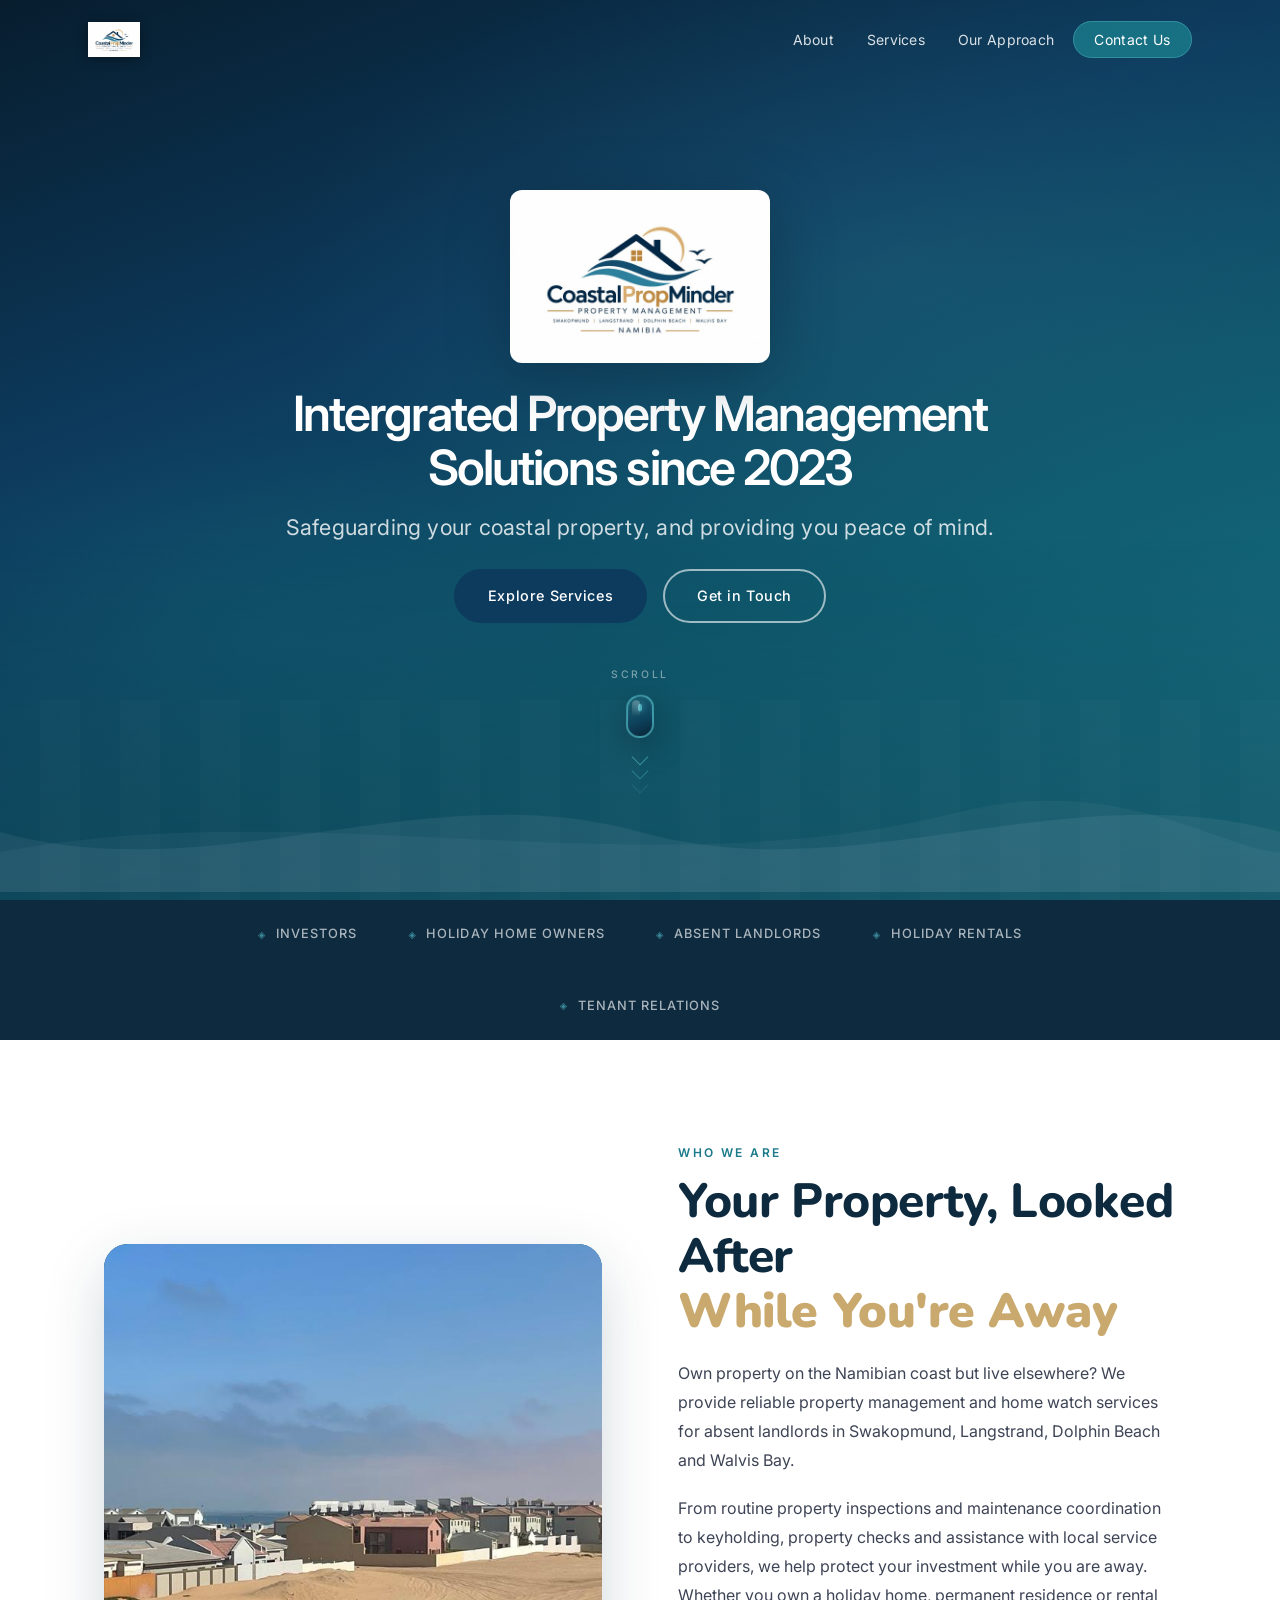
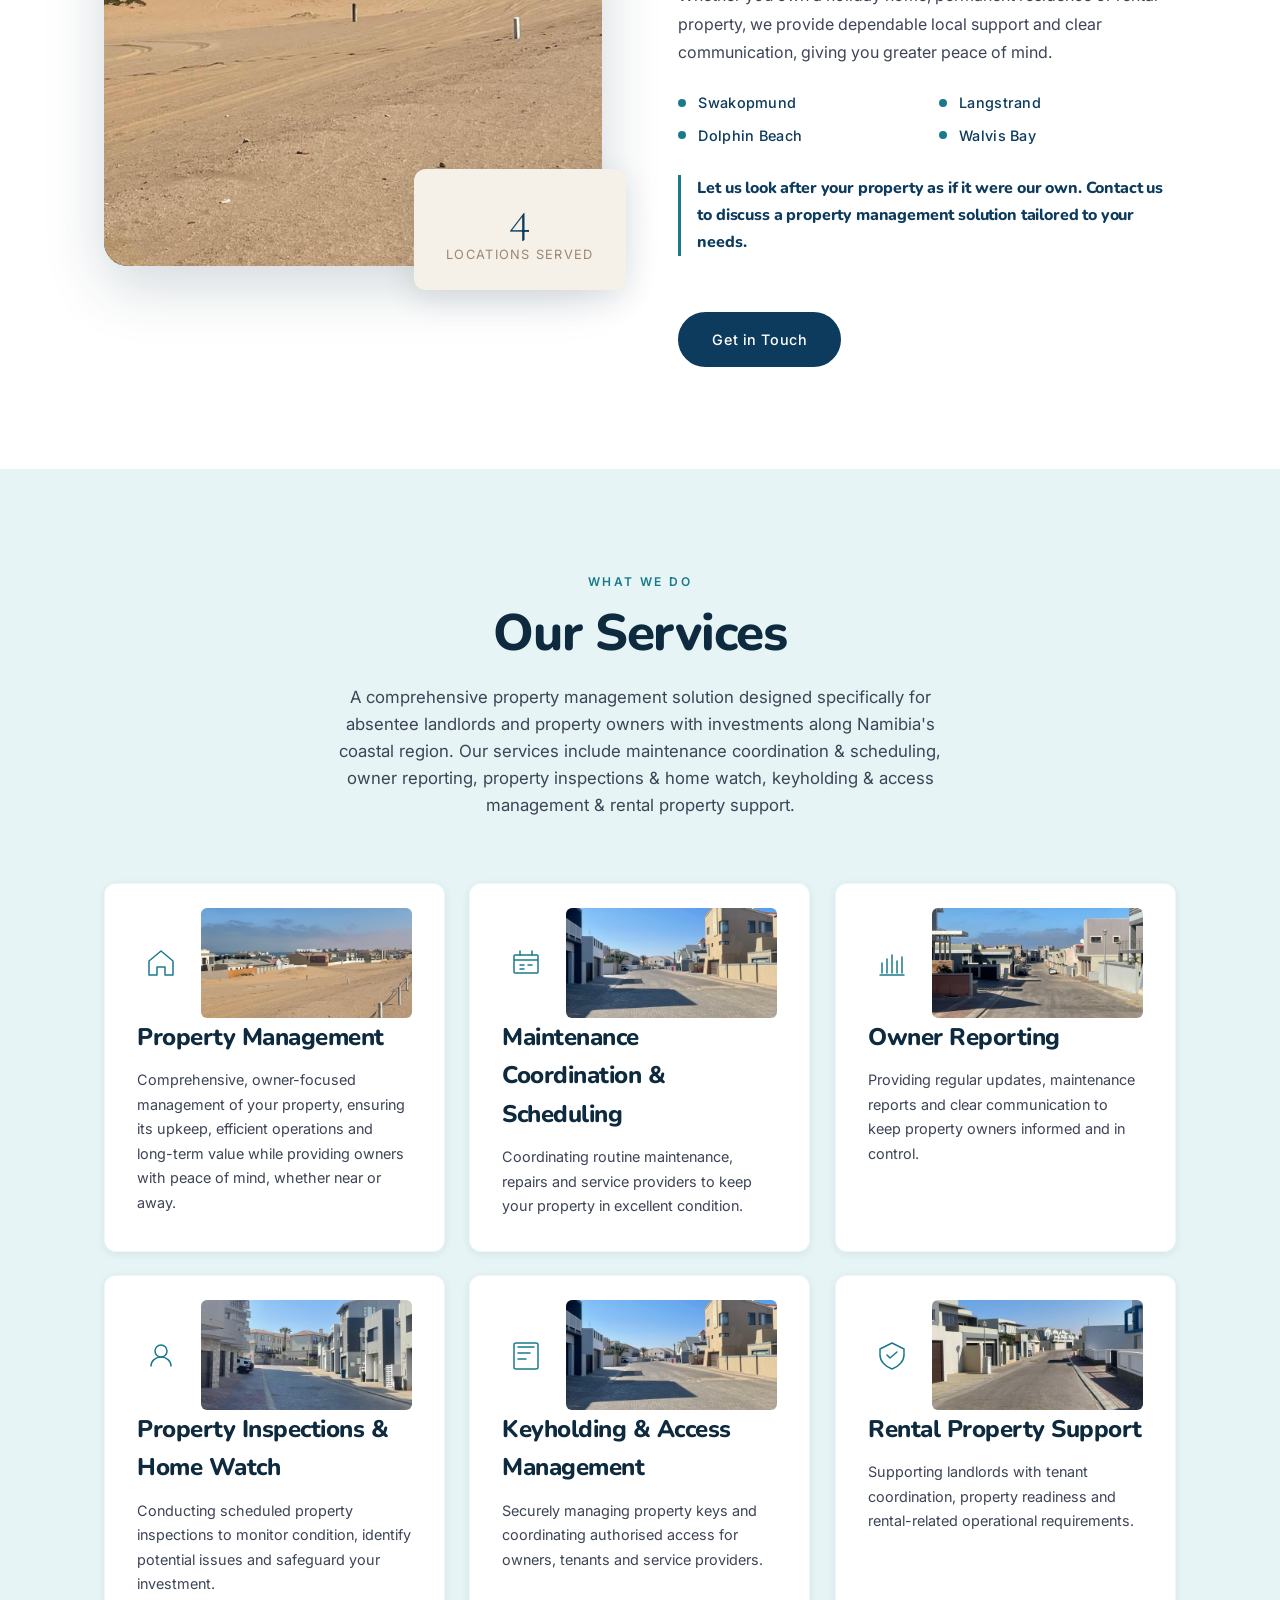
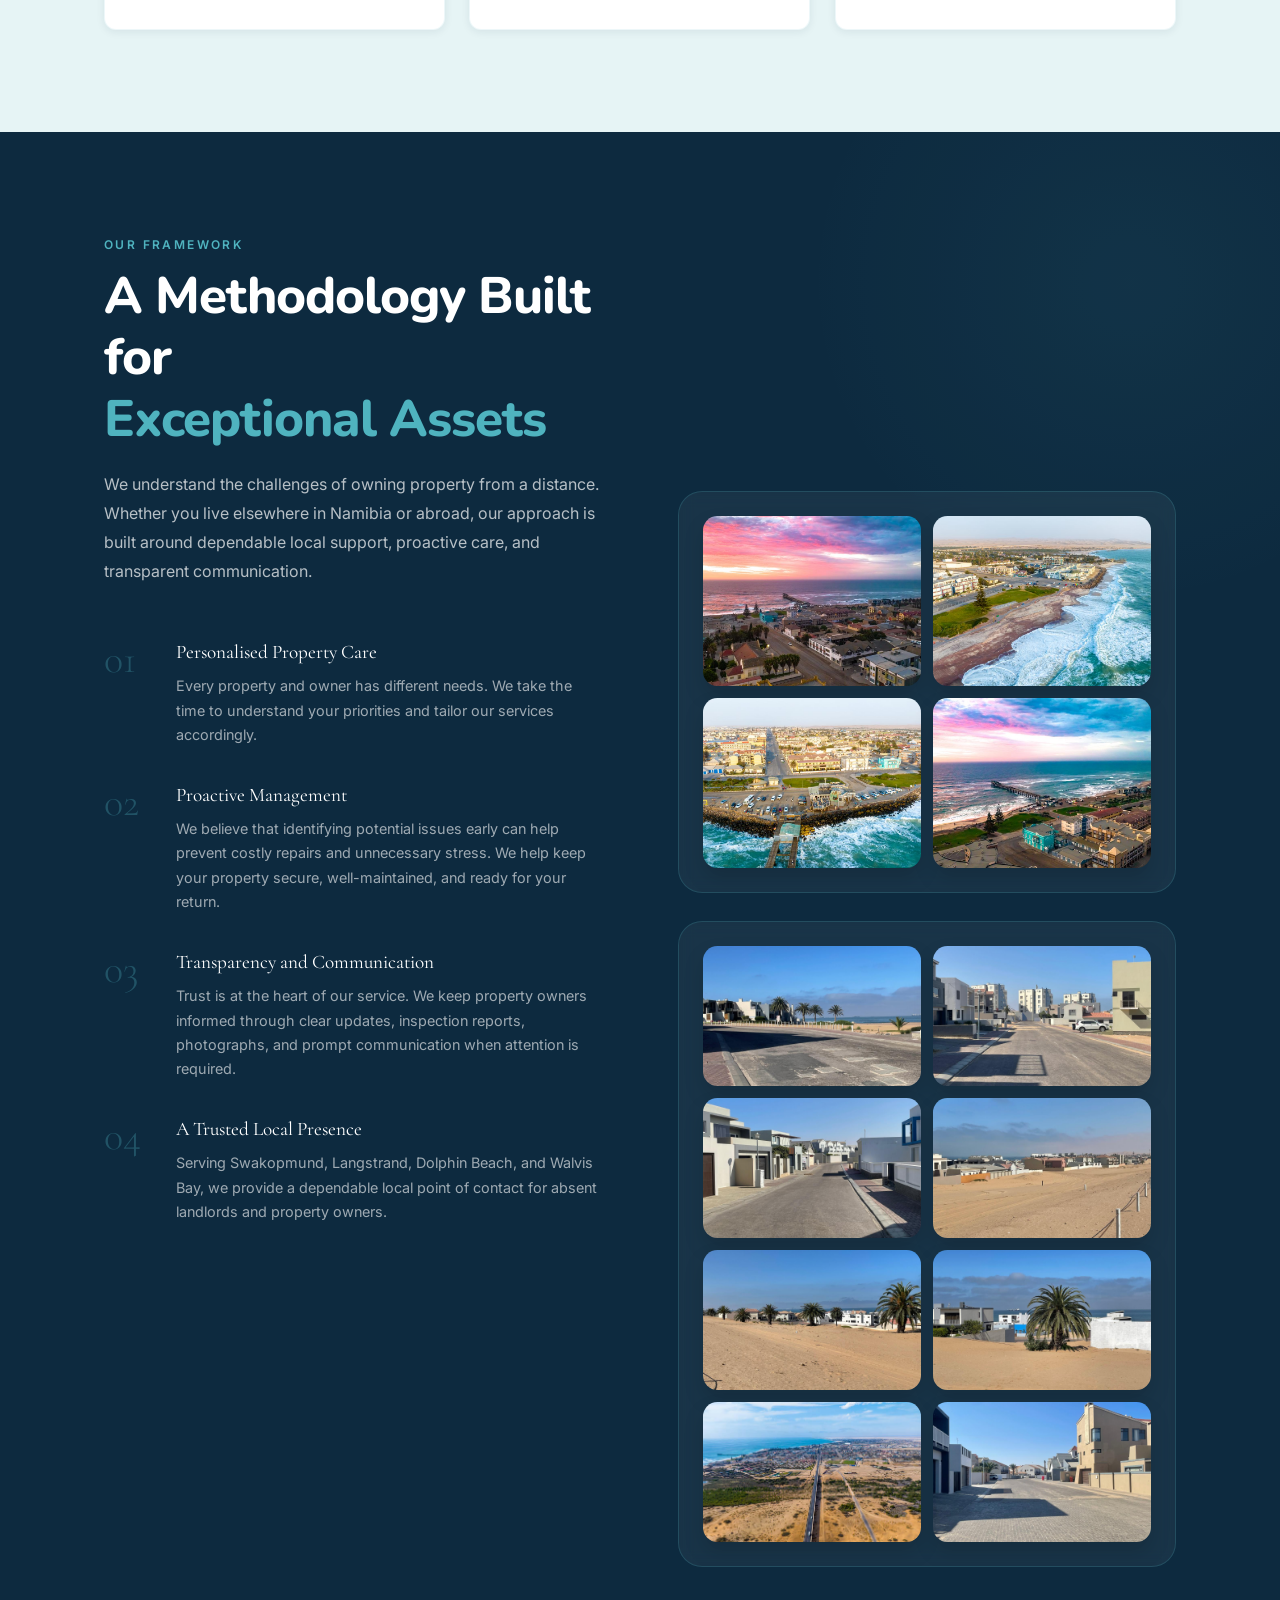
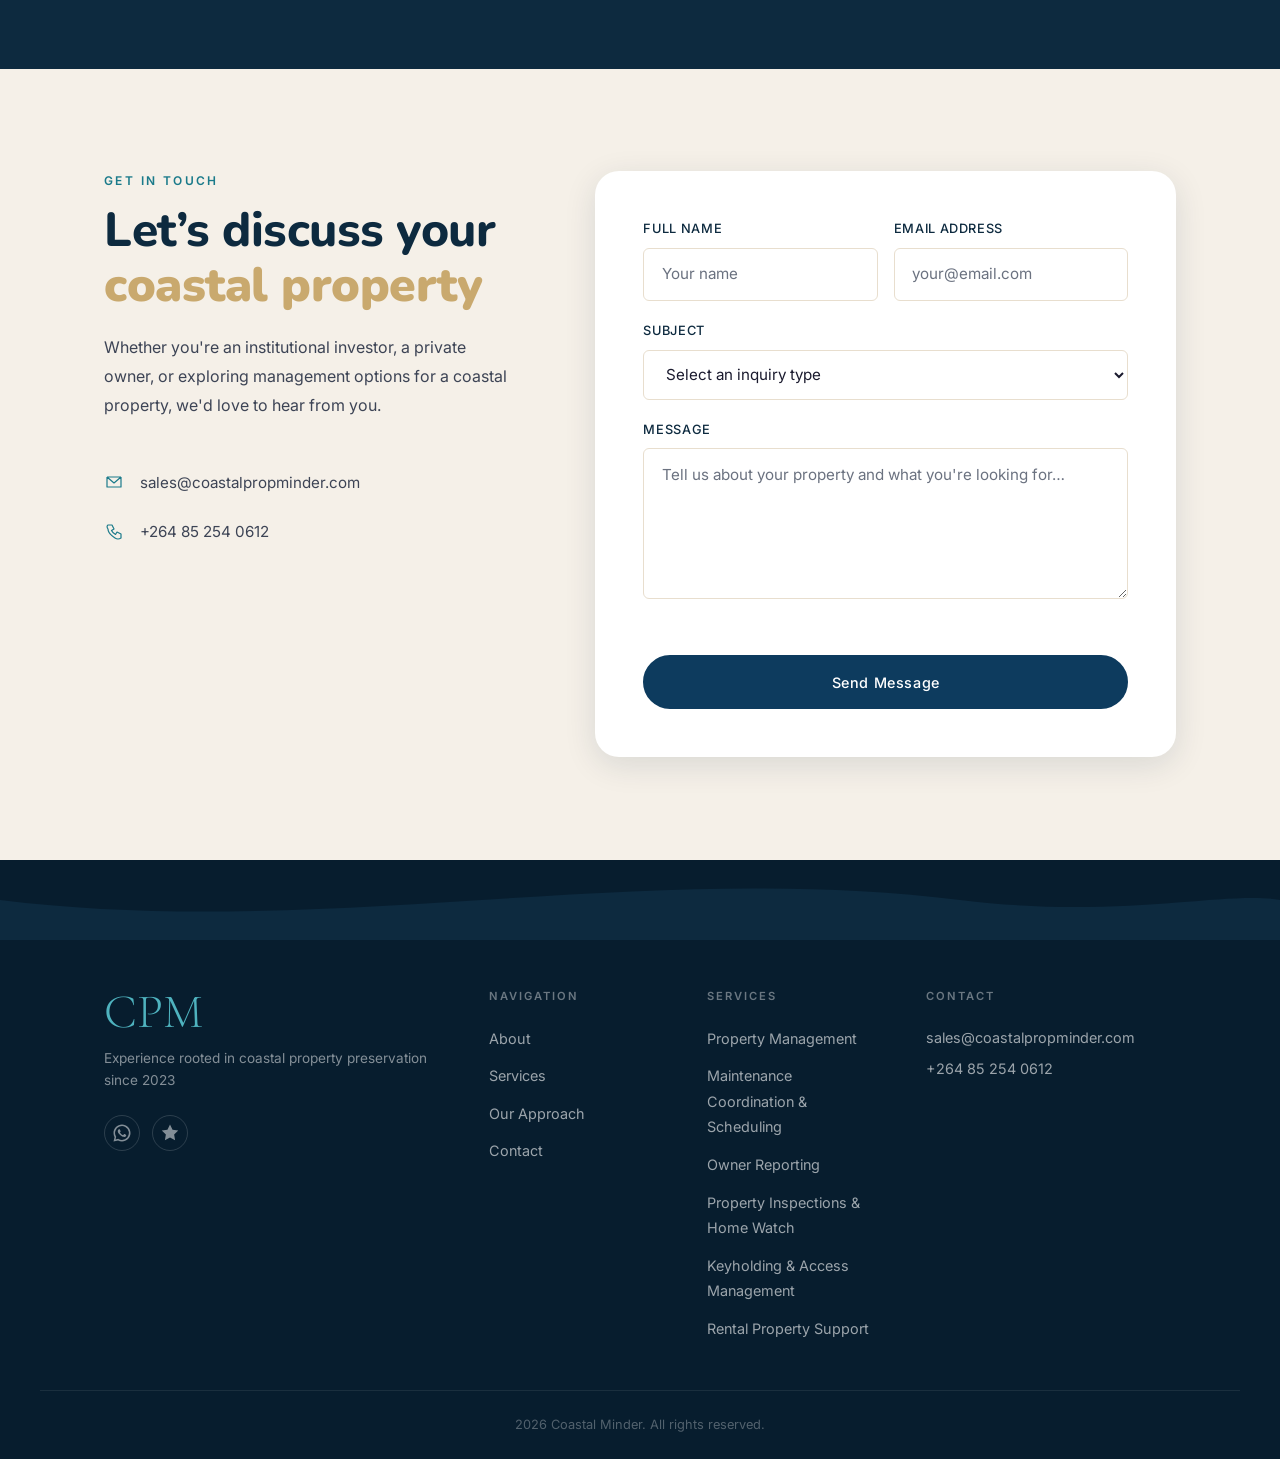
==== commit dbb17983: "Add Google reviews footer icon Co-authored-by: Copilot <223556219+Copilot@users.noreply.github.com>" ====
--- a/index coastal-minder.html
+++ b/index coastal-minder.html
@@ -667,6 +667,24 @@
                   />
                 </svg>
               </a>
+              <a
+                href="https://g.page/r/CTJ-rntxPUpkEBM/review"
+                aria-label="Leave us a Google review"
+                target="_blank"
+                rel="noopener noreferrer"
+              >
+                <svg
+                  width="20"
+                  height="20"
+                  viewBox="0 0 20 20"
+                  fill="currentColor"
+                  aria-hidden="true"
+                >
+                  <path
+                    d="m10 1.5 2.55 5.17 5.7.83-4.12 4.02.97 5.68L10 14.52l-5.1 2.68.97-5.68L1.75 7.5l5.7-.83L10 1.5Z"
+                  />
+                </svg>
+              </a>
             </div>
           </div>
           <nav class="footer-nav" aria-label="Footer">
--- a/style.css
+++ b/style.css
@@ -1,5 +1,5 @@
 /* ═══════════════════════════════════════════════════════════════
-   COASTAL MINDER — INTEGRATED PROPERTY SOLUTIONS THEME
+   INTEGRATED PROPERTY SOLUTIONS — COASTAL THEME
    ═══════════════════════════════════════════════════════════════ */
 
 /* ── TOKENS ── */
@@ -877,7 +877,7 @@
   margin-top: 1.75rem;
 }
 
-/* ── About heading — styled to match the Coastal Minder logo ── */
+/* ── About heading — styled to match the CoastalPropMinder logo ── */
 .about-heading {
   font-family: "Nunito", var(--font-sans) !important;
   font-size: clamp(1.9rem, 3.8vw, 3rem) !important;
@@ -1441,6 +1441,21 @@
   margin-bottom: 0.5rem;
 }
 
+.footer-contact .footer-whatsapp a {
+  display: inline-flex;
+  align-items: center;
+  padding: 0.7rem 1rem;
+  border-radius: 999px;
+  background: #25d366;
+  color: #071d2e;
+  font-weight: 600;
+}
+
+.footer-contact .footer-whatsapp a:hover {
+  background: #1ebe5d;
+  color: #071d2e;
+}
+
 .footer-bottom {
   padding: 1.5rem clamp(1.5rem, 5vw, 4rem);
   text-align: center;
